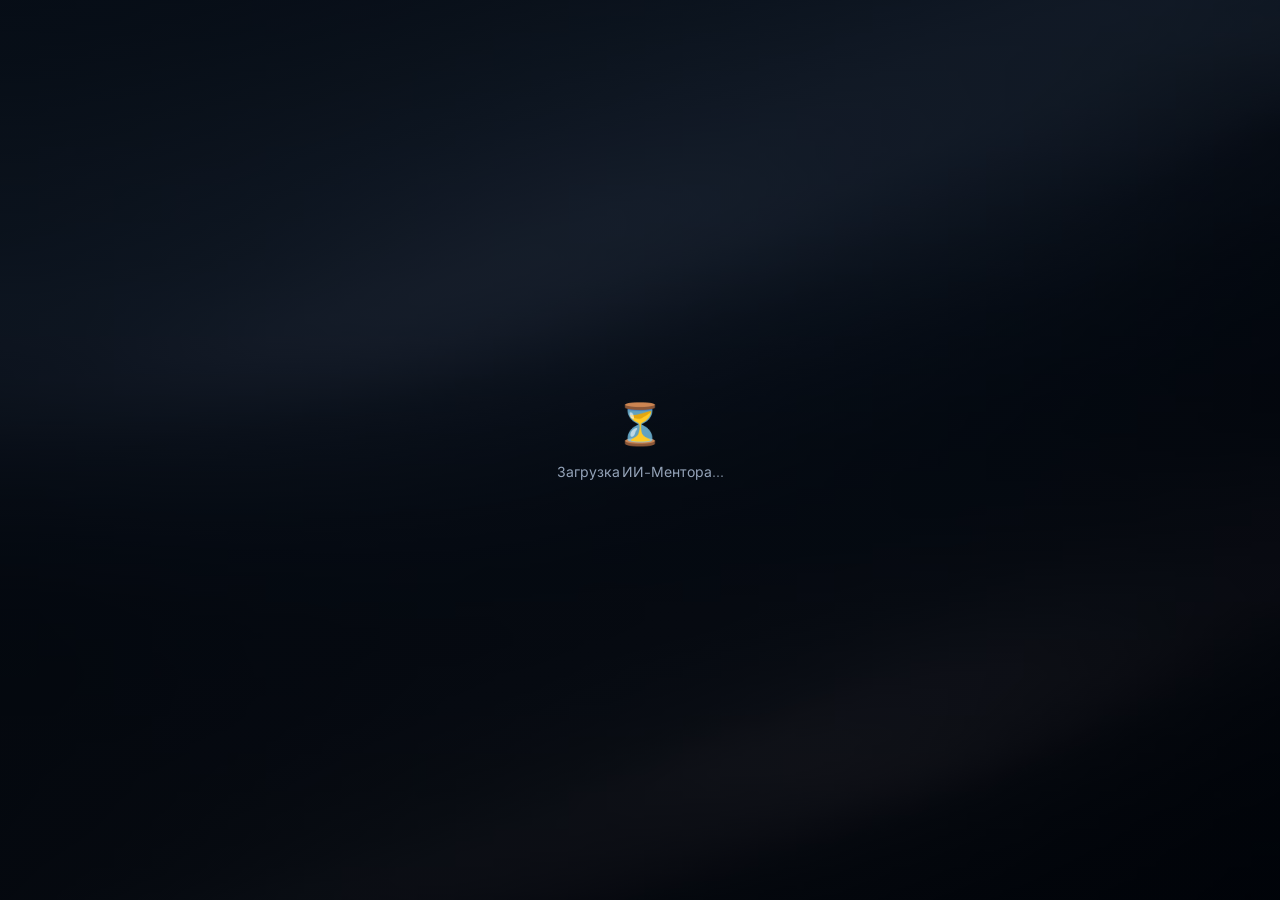
==== index.html @ 2eec5c45 "New style 7.29" ====
<!DOCTYPE html>
<html lang="ru">
<head>
    <meta charset="UTF-8">
    <meta name="viewport" content="width=device-width, initial-scale=1.0">
    <title>ИИ-Ментор</title>
    <script src="https://telegram.org/js/telegram-web-app.js"></script>

    <!-- Подключаем современные шрифты Inter и Plus Jakarta Sans из Google Fonts -->
<link rel="preconnect" href="https://fonts.googleapis.com">
<link rel="preconnect" href="https://fonts.gstatic.com" crossorigin>
<link href="https://fonts.googleapis.com/css2?family=Inter:wght@400;500;600;700&family=Plus+Jakarta+Sans:wght@500;600;700&display=swap" rel="stylesheet">

    <link rel="stylesheet" href="frontend/css/style.css?v=1.5">
    <link rel="stylesheet" href="frontend/css/cards.css?v=1.1">
    <link rel="stylesheet" href="frontend/css/buttons.css?v=1.9">
    <link rel="stylesheet" href="frontend/css/progressBars.css?v=1.6">

</head>
<body>

    <!-- ЭКРАН ЗАГРУЗКИ -->
    <div id="screen-loading" class="screen active">
        <div class="loader">
            <span style="font-size: 40px;">⏳</span>
            <p>Загрузка ИИ-Ментора...</p>
        </div>
    </div>

    <!-- ЭКРАН ОНБОРДИНГА -->
    <div id="screen-onboarding" class="screen">
        <div class="card">
            <span style="font-size: 44px;">🎓</span>
            <h1 id="onboard-title">Выберите язык</h1>
            <p id="onboard-subtitle">Шаг 1 из 2: Какой язык будем изучать?</p>

            <div id="step-language" class="selector-group">
                <button class="option-btn" onclick="selectLanguage('en')"><span>🇬🇧 Английский</span></button>
                <button class="option-btn" onclick="selectLanguage('de')"><span>🇩🇪 Немецкий</span></button>
            </div>

            <div id="step-difficulty" class="selector-group" style="display: none;">
                <button class="option-btn" onclick="selectDifficulty('A1')"><span>🟢 Начальный (A1)</span></button>
                <button class="option-btn" onclick="selectDifficulty('A2')"><span>🟢 Элементарный (A2)</span></button>
                <button class="option-btn" onclick="selectDifficulty('B1')"><span>🟡 Средний (B1)</span></button>
                <button class="option-btn" onclick="selectDifficulty('B2')"><span>🟡 Выше среднего (B2)</span></button>
                <button class="option-btn" onclick="selectDifficulty('C1')"><span>🔴 Продвинутый (C1)</span></button>
            </div>
        </div>
    </div>

    <!-- ГЛАВНЫЙ ЭКРАН ПРИЛОЖЕНИЯ -->
    <div id="screen-main" class="screen">
        <div style="height: 100vh; display: flex; flex-direction: column;">



 <!-- ШАПКА -->
            <div id="top-bar" style="padding: 15px; border-bottom: 1px solid rgba(255, 255, 255, 0.04); font-weight: bold; font-size: 16px; background: linear-gradient(135deg, rgba(255, 255, 255, 0.04) 0%, rgba(255, 255, 255, 0.01) 100%), linear-gradient(135deg, rgba(25, 38, 57, 0.6) 0%, rgba(10, 15, 24, 0.75) 100%); backdrop-filter: blur(16px); -webkit-backdrop-filter: blur(16px); display: flex; align-items: center; justify-content: center; position: relative; height: 54px; box-sizing: border-box; box-shadow: inset 1px 1px 0 rgba(255, 255, 255, 0.12);">

                <!-- Кнопка "Назад" (для внутренних экранов) -->
                <!-- Кнопка "Назад" (для внутренних экранов) -->
                <div id="back-btn" onclick="exitToMainMenu()" style="display: none; position: absolute; left: 10px; top: 0; bottom: 0; align-items: center; justify-content: center; cursor: pointer; padding: 0 10px; color: var(--text-color); opacity: 0.8; transition: opacity 0.2s;" onmouseover="this.style.opacity='1'" onmouseout="this.style.opacity='0.8'">
                    <!-- Иконка подгрузится автоматически через JS -->
                </div>




                <!-- 🔥 Слот для кнопок в шапке (прижат в самый правый край) -->
                <div id="top-bar-actions" style="position: absolute; right: 10px; display: flex; align-items: center;"></div>

                <!-- Основной текст (Имя или Название экрана) -->
                <span id="top-bar-title">Главное меню</span>




            </div>
            <div id="output-area" style="flex: 1; overflow-y: auto; padding: 12px; display: flex; flex-direction: column; gap: 10px; box-sizing: border-box;">

                <!-- 1. МИНИ-ПЛАШКА СТАТИСТИКИ (На всю ширину) -->
<div id="mini-profile" style="display: none; display: flex; align-items: center; justify-content: space-between; padding: 4px 0px; gap: 10px; width: 100%; box-sizing: border-box;">
                    <!-- Аватар пользователя слева -->
                    <div id="mp-avatar" style="font-size: 16px; display: flex; align-items: center; justify-content: center; background: rgba(255, 255, 255, 0.05); border: 1px solid rgba(255, 255, 255, 0.12); border-radius: 50%; width: 40px; height: 40px; flex-shrink: 0; overflow: hidden; box-shadow: inset 0 2px 4px rgba(0,0,0,0.25);">👤</div>

                    <!-- Центральная плашка со статами (растягивается) -->
                    <div style="display: flex; align-items: center; justify-content: center; gap: 10px; background: rgba(255, 255, 255, 0.03); border: 1px solid rgba(255, 255, 255, 0.08); border-radius: 14px; padding: 6px 16px; font-size: 13px; font-weight: 600; flex: 1;">
                        <div id="mp-diff" style="background: rgba(255, 255, 255, 0.06); width: 26px; height: 26px; border-radius: 50%; display: flex; align-items: center; justify-content: center; font-size: 11px; border: 1px solid rgba(255, 255, 255, 0.1);">A1</div>
                        <span id="mp-lang" style="font-size: 15px;">🇬🇧</span>
                        <span><b id="mp-words">0</b> слов</span>
                        <span style="opacity: 0.25; margin: 0 2px;">•</span>
                        <span>🔥 <span id="mp-streak">7</span></span>
                    </div>

                    <!-- Кнопка настроек справа -->
                    <div class="convex-icon icon-btn" onclick="showSettingsMode()" title="Настройки" style="width: 40px; height: 40px; border-radius: 14px; cursor: pointer; display: flex; align-items: center; justify-content: center; flex-shrink: 0;">
                        <svg width="18" height="18" viewBox="0 0 24 24" fill="none" stroke="currentColor" stroke-width="2" stroke-linecap="round" stroke-linejoin="round"><path d="M12.22 2h-.44a2 2 0 0 0-2 2v.18a2 2 0 0 1-1.13 1.57l-.31.13a2 2 0 0 1-2.43-.9l-.22-.38a2 2 0 0 0-2.73-.73l-.38.22a2 2 0 0 0-.73 2.73l.13.31a2 2 0 0 1-1.57 1.13H4a2 2 0 0 0-2 2v.44a2 2 0 0 0 2 2h.18a2 2 0 0 1 1.57 1.13l.13.31a2 2 0 0 1-.9 2.43l-.38.22a2 2 0 0 0-.73 2.73l.22.38a2 2 0 0 0 2.73.73l.31-.13a2 2 0 0 1 1.13-1.57V20a2 2 0 0 0 2 2h.44a2 2 0 0 0 2-2v-.18a2 2 0 0 1 1.13-1.57l.31-.13a2 2 0 0 1 2.43.9l.22.38a2 2 0 0 0 2.73.73l.38-.22a2 2 0 0 0 .73-2.73l-.13-.31a2 2 0 0 1 1.57-1.13H20a2 2 0 0 0 2-2v-.44a2 2 0 0 0-2-2h-.18a2 2 0 0 1-1.57-1.13l-.13-.31a2 2 0 0 1 .9-2.43l.38-.22a2 2 0 0 0 .73-2.73l-.22-.38a2 2 0 0 0-2.73-.73l-.31.13a2 2 0 0 1-1.13 1.57V4a2 2 0 0 0-2-2z"></path><circle cx="12" cy="12" r="3"></circle></svg>
                    </div>
                </div>

                <!-- 2. ПРОГРЕСС-БАРЫ (На всю ширину) -->
<div id="progress-banner-block" style="width: 100%; box-sizing: border-box;"></div>
                <!-- 🔥 ГЛАВНОЕ МЕНЮ ИЗ 6 КАРТОЧЕК С ЛЕГКИМИ ИКОНКАМИ -->
 <!-- 🔥 ГЛАВНОЕ МЕНЮ ИЗ 6 КАРТОЧЕК -->
<!-- 🔥 ГЛАВНОЕ МЕНЮ ИЗ 6 КАРТОЧЕК -->
<div id="main-menu-cards" style="display: grid; grid-template-columns: repeat(3, 1fr); gap: 10px; width: 100%; box-sizing: border-box; margin-top: 2px;">

    <!-- ================= ВЕРХНИЙ РЯД (Желтоватые / теплые оттенки) ================= -->

    <!-- 1. Тренировка -->
    <div class="menu-card" onclick="showTrainingMenu()">
        <div class="convex-icon" style="color: #f3e5ab; border-color: rgba(243, 229, 171, 0.25);">
            <svg width="24" height="24" viewBox="0 0 24 24" fill="none" stroke="currentColor" stroke-width="2"><circle cx="12" cy="12" r="10"></circle><polyline points="12 6 12 12 16 14"></polyline></svg>
        </div>
        <div class="menu-title">Тренировка</div>
    </div>

    <!-- 2. Интенсив -->
    <div class="menu-card" onclick="showIntensitySetupMode()">
        <div class="convex-icon" style="color: #f7dec9; border-color: rgba(247, 222, 201, 0.25);">
            <svg width="24" height="24" viewBox="0 0 24 24" fill="none" stroke="currentColor" stroke-width="2"><polyline points="23 6 13.5 15.5 8.5 10.5 1 18"></polyline><polyline points="17 6 23 6 23 12"></polyline></svg>
        </div>
        <div class="menu-title">Интенсив</div>
    </div>

    <!-- 3. Словарь -->
    <div class="menu-card" onclick="showFullDictionary()">
        <div class="convex-icon" style="color: #edd5b8; border-color: rgba(237, 213, 184, 0.25);">
            <svg width="24" height="24" viewBox="0 0 24 24" fill="none" stroke="currentColor" stroke-width="2"><path d="M4 19.5v-15A2.5 2.5 0 0 1 6.5 2H20v20H6.5a2.5 2.5 0 0 1-2.5-2.5Z"></path><path d="M6 6h10M6 10h10"></path></svg>
        </div>
        <div class="menu-title">Словарь</div>
    </div>

    <!-- ================= НИЖНИЙ РЯД (Фиолетово-синие оттенки) ================= -->

    <!-- 4. Фразы -->
    <div class="menu-card" onclick="showNewTaskMode()">
        <div class="convex-icon" style="color: #d8b4fe; border-color: rgba(216, 180, 254, 0.25);">
            <svg width="24" height="24" viewBox="0 0 24 24" fill="none" stroke="currentColor" stroke-width="2"><path d="M21 15a2 2 0 0 1-2 2H7l-4 4V5a2 2 0 0 1 2-2h14a2 2 0 0 1 2 2z"></path></svg>
        </div>
        <div class="menu-title">Фразы</div>
    </div>

    <!-- 5. Грамматика -->
    <div class="menu-card" onclick="showGrammarMenu()">
        <div class="convex-icon" style="color: #c4b5fd; border-color: rgba(196, 181, 253, 0.25);">
            <svg width="24" height="24" viewBox="0 0 24 24" fill="none" stroke="currentColor" stroke-width="2"><path d="M14 2H6a2 2 0 0 0-2 2v16a2 2 0 0 0 2 2h12a2 2 0 0 0 2-2V8z"></path><polyline points="14 2 14 8 20 8"></polyline><line x1="16" y1="13" x2="8" y2="13"></line><line x1="16" y1="17" x2="8" y2="17"></line></svg>
        </div>
        <div class="menu-title">Грамматика</div>
    </div>

    <!-- 6. Текст (Чтение) -->
    <div class="menu-card" onclick="handleTextCardClick()">
        <div class="convex-icon" style="color: #93c5fd; border-color: rgba(147, 197, 253, 0.25);">
            <svg width="24" height="24" viewBox="0 0 24 24" fill="none" stroke="currentColor" stroke-width="2"><path d="M14 2H6a2 2 0 0 0-2 2v16a2 2 0 0 0 2 2h12a2 2 0 0 0 2-2V8z"></path><polyline points="14 2 14 8 20 8"></polyline><line x1="12" y1="18" x2="12" y2="12"></line><line x1="9" y1="15" x2="15" y2="15"></line></svg>
        </div>
        <div class="menu-title">Текст</div>
    </div>

</div>

                <!-- СКРЫТЫЙ ИНПУТ ДЛЯ ФОТО -->
                <input type="file" id="image-upload-input" accept="image/*" capture="environment" style="display: none;" onchange="handleImageSelection(event)">

<!-- ПЕРЕВОДЧИК (С очищенными стилями и центровкой) -->
<div id="quick-translator-block" class="glass-box feature-card">
    <div class="feature-header">
        <div class="muted-icon">
            <svg width="15" height="15" viewBox="0 0 24 24" fill="none" stroke="currentColor" stroke-width="2"><circle cx="12" cy="12" r="10"></circle><line x1="2" y1="12" x2="22" y2="12"></line><path d="M12 2a15.3 15.3 0 0 1 4 10 15.3 15.3 0 0 1-4 10 15.3 15.3 0 0 1 4-10z"></path></svg>
        </div>
        <span>Быстрый переводчик</span>
    </div>
    <div class="feature-input-row">
        <input type="text" id="quick-translator-input" class="glass-input" oninput="toggleTranslatorIcon(this)" placeholder="Введи слово или текст">

        <button onclick="startQuickTranslation()" class="convex-icon feature-btn">
            <svg id="icon-camera" width="18" height="18" viewBox="0 0 24 24" fill="none" stroke="currentColor" stroke-width="2" stroke-linecap="round" stroke-linejoin="round" style="display: block;"><path d="M23 19a2 2 0 0 1-2 2H3a2 2 0 0 1-2-2V8a2 2 0 0 1 2-2h4l2-3h6l2 3h4a2 2 0 0 1 2 2z"></path><circle cx="12" cy="13" r="4"></circle></svg>
            <svg id="icon-arrow" width="18" height="18" viewBox="0 0 24 24" fill="none" stroke="currentColor" stroke-width="2.5" stroke-linecap="round" stroke-linejoin="round" style="display: none;"><line x1="5" y1="12" x2="19" y2="12"></line><polyline points="12 5 19 12 12 19"></polyline></svg>
        </button>
    </div>
</div>

<!-- ЖИВОЙ ЧАТ С ИИ (С очищенными стилями и центровкой) -->
<div id="live-chat-block" class="glass-box feature-card">
    <div class="feature-header">
        <div class="muted-icon">
            <svg width="15" height="15" viewBox="0 0 24 24" fill="none" stroke="currentColor" stroke-width="2"><path d="M21 15a2 2 0 0 1-2 2H7l-4 4V5a2 2 0 0 1 2-2h14a2 2 0 0 1 2 2z"></path></svg>
        </div>
        <span>Живой чат с ИИ</span>
    </div>
    <div class="feature-input-row">
        <input type="text" id="live-chat-input" class="glass-input" placeholder="Спроси что-нибудь">

        <button onclick="startLiveChatFromMenu()" class="convex-icon feature-btn">
            <svg width="18" height="18" viewBox="0 0 24 24" fill="none" stroke="currentColor" stroke-width="2" stroke-linecap="round" stroke-linejoin="round"><line x1="5" y1="12" x2="19" y2="12"></line><polyline points="12 5 19 12 12 19"></polyline></svg>
        </button>
    </div>
</div>
                <!-- КОНТЕЙНЕР СООБЩЕНИЙ ЧАТА (ВОССТАНОВЛЕН) -->
                <div id="chat-messages" style="display: flex; flex-direction: column; gap: 10px;"></div>

                <!-- ==========================================
                     ИНТЕРФЕЙС ЧИТАЛКИ (Встроенный в главный экран)
                     ========================================== -->
                <input type="file" id="book-upload-input" accept=".fb2,.epub,.mobi,.txt" style="display: none;" onchange="handleBookUpload(event)">

                <div id="reader-container" style="display: none; flex-direction: column; flex: 1; position: relative; height: 100%; min-height: 65vh;">
                    <!-- Текст книги -->
                    <div id="reader-content" style="flex: 1; overflow-y: auto; padding: 15px; font-size: 16px; line-height: 1.6; color: #ffffff !important; background: rgba(0,0,0,0.3); border-radius: 16px; border: 1px solid rgba(255,255,255,0.1); margin-bottom: 12px; white-space: pre-wrap; word-wrap: break-word; user-select: text; -webkit-user-select: text;">
                    </div>

                <!-- Навигация и Темы (БЕЗ СТРЕЛОК) -->
                    <div style="display: flex; flex-direction: column; gap: 12px; padding: 12px 20px; flex-shrink: 0; background: rgba(0,0,0,0.4); border-top: 1px solid rgba(255,255,255,0.05);">

                        <!-- Ползунок темы -->
                        <div style="display: flex; justify-content: space-between; align-items: center;">
                            <span style="font-size: 16px; opacity: 0.7;">🌙</span>
                            <input type="range" id="reader-theme-slider" min="0" max="2" step="1" value="0" style="flex: 1; margin: 0 15px; accent-color: var(--button-color);" oninput="changeReaderTheme()">
                            <span style="font-size: 16px; opacity: 0.9;">☀️</span>
                        </div>

                        <!-- Индикатор страниц -->
                        <div style="display: flex; justify-content: center; align-items: center;">
                            <span id="page-indicator" style="font-size: 13px; font-weight: bold; color: rgba(255,255,255,0.5); text-transform: uppercase; letter-spacing: 1px;">Стр. 0 / 0</span>
                        </div>
                    </div>

                <!-- ПЛАВАЮЩАЯ КНОПКА ПЕРЕВОДА -->
                <button id="reader-translate-btn" class="btn-glass btn-glass-purple" style="display: none; position: fixed; z-index: 9999; padding: 8px 16px; font-size: 14px; height: auto; width: auto; border-radius: 14px; box-shadow: 0 10px 25px rgba(0,0,0,0.6); backdrop-filter: blur(15px); border: 1px solid rgba(168, 129, 243, 0.4);">
                    ✨ Перевести
                </button>

            </div> <!-- ЗАКРЫВАЕТ #output-area -->





            </div>



<!-- БЛОКИ ИНПУТА ДЛЯ ДРУГИХ РЕЖИМОВ -->
            <div id="input-container" style="padding: 15px; border-top: 1px solid rgba(255, 255, 255, 0.04); display: none; flex-direction: column; gap: 12px; background: linear-gradient(135deg, rgba(20, 30, 45, 0.85) 0%, rgba(8, 12, 18, 0.95) 100%); backdrop-filter: blur(16px); -webkit-backdrop-filter: blur(16px);">
                <div id="text-input-row" style="display: flex; width: 100%;">
                    <div style="position: relative; display: flex; align-items: center; width: 100%;">
                        <!-- Кнопка микрофона слева -->
                        <button id="mic-btn" onclick="startVoiceInput()" style="position: absolute; left: 12px; background: none; border: none; font-size: 18px; cursor: pointer; padding: 0; outline: none; z-index: 2;" title="Голосовой ввод">🎙️</button>

                        <!-- Поле ввода с отступами под микрофон и кнопку отправки -->
                        <input type="text" id="user-input" placeholder="Напиши слово..." style="width: 100%; height: 46px; padding: 0 54px 0 42px; border-radius: 14px; border: 1px solid rgba(255, 255, 255, 0.06); background: rgba(0, 0, 0, 0.35); color: var(--text-color); font-size: 15px; outline: none; box-sizing: border-box;">

                        <!-- Кнопка отправки внутри инпута (в стиле переводчика) -->
                        <button id="btn-send" style="position: absolute; right: 6px; width: 34px; height: 34px; background: rgba(255, 255, 255, 0.06); border: 1px solid rgba(255, 255, 255, 0.08); border-radius: 10px; color: #fff; display: flex; justify-content: center; align-items: center; cursor: pointer; transition: 0.2s; box-sizing: border-box; margin: 0; padding: 0;">
                            <svg width="16" height="16" viewBox="0 0 24 24" fill="none" stroke="currentColor" stroke-width="2.5" stroke-linecap="round" stroke-linejoin="round"><path d="M5 12h14"></path><path d="m12 5 7 7-7 7"></path></svg>
                        </button>
                    </div>
                </div>
            </div>

            <!-- ПЛАВАЮЩИЕ КНОПКИ (FAB) -->
            <button id="fab-add-word" class="fab-button" style="display: none;" onclick="enterAddWordMode()">
                <span style="font-size: 18px;">➕</span> Добавить
            </button>
            <button id="fab-next-task" class="fab-button" style="display: none; bottom: 100px;" onclick="showNewTaskMode(true)">
                <span style="font-size: 18px;">🔄</span> Ещё 1 фразу
            </button>

        </div>
    </div>


    <!-- 🔥 МОДАЛЬНОЕ ОКНО "ДЕТАЛИ СЛОВА" В СТИЛЕ МАТОВОГО СТЕКЛА -->
    <div id="word-details-modal" style="display: none; position: fixed; top: 0; left: 0; width: 100%; height: 100%; background: rgba(0, 0, 0, 0.7); backdrop-filter: blur(8px); -webkit-backdrop-filter: blur(8px); z-index: 2000; justify-content: center; align-items: flex-end; opacity: 0; transition: opacity 0.3s;">
        <div id="wd-modal-content" style="background: linear-gradient(135deg, rgba(20, 30, 45, 0.95) 0%, rgba(8, 12, 18, 0.98) 100%); backdrop-filter: blur(20px); -webkit-backdrop-filter: blur(20px); width: 100%; max-height: 85vh; border-radius: 24px 24px 0 0; border: 1px solid rgba(255, 255, 255, 0.06); border-bottom: none; padding: 25px 20px; box-sizing: border-box; overflow-y: auto; position: relative; transform: translateY(100%); transition: transform 0.3s cubic-bezier(0.1, 0.9, 0.2, 1); box-shadow: 0 -10px 40px rgba(0,0,0,0.6);">

            <!-- Кнопка закрытия -->
<!-- Кнопка закрытия (Стеклянная, круглая) -->
            <button onclick="closeWordDetails()" class="btn-glass btn-glass-neutral" style="position: absolute; top: 18px; right: 18px; width: 36px; height: 36px; padding: 0; border-radius: 50%; justify-content: center; z-index: 10;">
                <span style="font-size: 15px; opacity: 0.8;">✕</span>
            </button>

<!-- Заголовок с отступом под новую кнопку -->
            <h2 id="wd-title" style="margin: 0 0 5px 0; font-size: 26px; color: var(--text-color); padding-right: 100px; word-break: break-word;">Word</h2>            <div id="wd-transcription" style="color: rgba(255, 255, 255, 0.45); margin-bottom: 20px; font-size: 15px; font-family: monospace;">[transcription]</div>

            <!-- Индикатор загрузки -->
            <div id="wd-loading" style="display: flex; flex-direction: column; align-items: center; justify-content: center; padding: 40px 0; color: rgba(255, 255, 255, 0.45);">
                <span style="font-size: 30px; margin-bottom: 10px;">⏳</span>
                <p>Анализирую слово...</p>
            </div>

            <!-- Контент после ответа ИИ -->
            <div id="wd-data" style="display: none; flex-direction: column; gap: 15px;">
                <div style="display: flex; gap: 10px;">
                    <div style="flex: 1; background: rgba(0, 0, 0, 0.25); padding: 12px; border-radius: 14px; border: 1px solid rgba(255, 255, 255, 0.06);">
                        <div style="font-size: 11px; color: rgba(255, 255, 255, 0.45); text-transform: uppercase; font-weight: bold; letter-spacing: 0.8px;">Часть речи</div>
                        <div id="wd-part" style="font-size: 15px; color: var(--text-color); margin-top: 4px;">-</div>
                    </div>
                    <div style="flex: 1; background: rgba(0, 0, 0, 0.25); padding: 12px; border-radius: 14px; border: 1px solid rgba(255, 255, 255, 0.06);">
                        <div style="font-size: 11px; color: rgba(255, 255, 255, 0.45); text-transform: uppercase; font-weight: bold; letter-spacing: 0.8px;">Формы</div>
                        <div id="wd-forms" style="font-size: 15px; color: var(--text-color); margin-top: 4px;">-</div>
                    </div>
                </div>

                <div style="font-size: 13px; font-weight: bold; color: rgba(255, 255, 255, 0.5); margin-top: 5px; text-transform: uppercase; letter-spacing: 0.8px;">📚 Значения и примеры:</div>
                <div id="wd-meanings" style="display: flex; flex-direction: column; gap: 10px;">
                    <!-- Сюда вставятся значения -->
                </div>

            </div>
        </div>
    </div>
   <!-- 🔥 МОДАЛЬНОЕ ОКНО ПРАВИЛА (С выездом снизу, как детали слова) -->
<!-- 🔥 МОДАЛЬНОЕ ОКНО ПРАВИЛА (С выездом снизу, как детали слова) -->
    <div id="rule-explanation-modal" style="display: none; position: fixed; top: 0; left: 0; width: 100%; height: 100%; background: rgba(0, 0, 0, 0.7); backdrop-filter: blur(8px); -webkit-backdrop-filter: blur(8px); z-index: 2001; justify-content: center; align-items: flex-end; opacity: 0; transition: opacity 0.3s;">
        <!-- 🔥 Добавлено height: 70vh; (высота ~2/3 экрана) -->
        <div id="rule-modal-window" style="background: linear-gradient(135deg, rgba(20, 30, 45, 0.95) 0%, rgba(8, 12, 18, 0.98) 100%); backdrop-filter: blur(20px); -webkit-backdrop-filter: blur(20px); width: 100%; height: 80vh; max-height: 85vh; border-radius: 24px 24px 0 0; border: 1px solid rgba(255, 255, 255, 0.06); border-bottom: none; padding: 25px 20px; box-sizing: border-box; overflow-y: auto; position: relative; transform: translateY(100%); transition: transform 0.3s cubic-bezier(0.1, 0.9, 0.2, 1); box-shadow: 0 -10px 40px rgba(0,0,0,0.6); display: flex; flex-direction: column;">

            <button onclick="closeRuleExplanation()" style="position: absolute; top: 20px; right: 20px; background: rgba(255, 255, 255, 0.06); border: 1px solid rgba(255, 255, 255, 0.08); border-radius: 50%; width: 36px; height: 36px; display: flex; justify-content: center; align-items: center; cursor: pointer; color: var(--text-color); font-size: 16px; transition: 0.2s;">✕</button>

            <h2 id="rule-modal-title" style="margin: 0 0 15px 0; font-size: 24px; color: var(--text-color); padding-right: 40px; line-height: 1.2;">Правило</h2>

            <div id="rule-modal-content" style="font-size: 15px; color: var(--text-color); line-height: 1.5; background: rgba(112, 132, 153, 0.1); padding: 15px; border-radius: 12px; border: 1px solid rgba(112, 132, 153, 0.2); margin-bottom: 20px;"></div>

            <!-- Кнопка старта тренировки с иконкой (Интенсив - зеленая) -->
            <button id="rule-modal-train-btn" class="btn-glass btn-glass-green">
                <span id="rule-train-icon" style="display: flex; align-items: center; justify-content: center; width: 22px; height: 22px;"></span>
                <span>Тренировать правило</span>
            </button>
        </div>
    </div>    <!-- 🔥 МАЛЕНЬКАЯ ПОДСКАЗКА ПРАВИЛА ДЛЯ РЕЖИМА ЗАДАНИЙ -->
    <div id="task-rule-tooltip" style="display: none; position: fixed; top: 0; left: 0; width: 100%; height: 100%; background: rgba(0, 0, 0, 0.4); backdrop-filter: blur(4px); -webkit-backdrop-filter: blur(4px); z-index: 3000; justify-content: center; align-items: center; opacity: 0; transition: opacity 0.2s; padding: 20px; box-sizing: border-box;">
        <div style="background: linear-gradient(135deg, rgba(20, 30, 45, 0.98) 0%, rgba(8, 12, 18, 1) 100%); width: 100%; max-width: 340px; border-radius: 16px; border: 1px solid rgba(255, 255, 255, 0.1); padding: 20px; box-sizing: border-box; position: relative; box-shadow: 0 15px 35px rgba(0,0,0,0.6);">

            <button onclick="closeTaskRuleTooltip()" style="position: absolute; top: 12px; right: 12px; background: rgba(255, 255, 255, 0.1); border: none; border-radius: 50%; width: 26px; height: 26px; display: flex; justify-content: center; align-items: center; cursor: pointer; color: var(--text-color); font-size: 12px;">✕</button>

            <div id="task-rule-tooltip-title" style="margin: 0 0 10px 0; font-size: 16px; font-weight: bold; color: var(--button-color); padding-right: 25px;"></div>

            <div id="task-rule-tooltip-content" style="font-size: 14px; color: rgba(255, 255, 255, 0.9); line-height: 1.4; max-height: 50vh; overflow-y: auto;"></div>
        </div>
    </div>

<!-- 🔥 ПОДСКАЗКА РЕДАКТИРОВАНИЯ ПЕРЕВОДА (ДЛЯ СЛОВАРЯ) -->
    <div id="dict-edit-tooltip" style="display: none; position: fixed; top: 0; left: 0; width: 100%; height: 100%; background: rgba(0, 0, 0, 0.4); backdrop-filter: blur(4px); -webkit-backdrop-filter: blur(4px); z-index: 3000; justify-content: center; align-items: center; opacity: 0; transition: opacity 0.2s; padding: 20px; box-sizing: border-box;">
        <div style="background: linear-gradient(135deg, rgba(20, 30, 45, 0.98) 0%, rgba(8, 12, 18, 1) 100%); width: 100%; max-width: 340px; border-radius: 16px; border: 1px solid rgba(255, 255, 255, 0.1); padding: 20px; box-sizing: border-box; position: relative; box-shadow: 0 15px 35px rgba(0,0,0,0.6);">

            <div style="margin: 0 0 15px 0; font-size: 16px; font-weight: bold; color: var(--text-color);">Редактировать перевод</div>
            <div id="dict-edit-word" style="font-size: 20px; font-weight: bold; color: var(--button-color); margin-bottom: 15px; word-break: break-word;"></div>

            <!-- Поле textarea для многострочного текста -->
            <textarea id="dict-edit-input" style="width: 100%; height: 120px; padding: 12px; border-radius: 12px; border: 1px solid rgba(255,255,255,0.15); background: rgba(0,0,0,0.3); color: var(--text-color); font-size: 14px; outline: none; box-sizing: border-box; resize: none; margin-bottom: 20px; font-family: 'Inter', 'Plus Jakarta Sans', sans-serif; line-height: 1.4;"></textarea>

            <div style="display: flex; gap: 10px;">
                <button onclick="closeEditTranslationTooltip()" class="btn-glass btn-glass-neutral" style="flex: 1; height: 44px; font-size: 14px;">Отмена</button>
                <button id="dict-edit-save-btn" class="btn-glass btn-glass-green" style="flex: 1; height: 44px; font-size: 14px;">Сохранить</button>
            </div>
        </div>
    </div>

<!-- 🔥 КРАСИВОЕ ОКНО ВЫБОРА КНИГИ -->
    <div id="reader-choice-modal" style="display: none; position: fixed; top: 0; left: 0; width: 100%; height: 100%; background: rgba(0, 0, 0, 0.7); backdrop-filter: blur(8px); -webkit-backdrop-filter: blur(8px); z-index: 3500; justify-content: center; align-items: center; opacity: 0; transition: opacity 0.3s; padding: 20px; box-sizing: border-box;">

        <div style="background: linear-gradient(135deg, rgba(20, 30, 45, 0.95) 0%, rgba(8, 12, 18, 0.98) 100%); backdrop-filter: blur(20px); -webkit-backdrop-filter: blur(20px); width: 100%; max-width: 320px; border-radius: 24px; border: 1px solid rgba(255, 255, 255, 0.06); padding: 30px 20px 25px 20px; box-sizing: border-box; position: relative; box-shadow: 0 15px 40px rgba(0,0,0,0.6); text-align: center;">

            <!-- Крестик в левом верхнем углу -->
            <button onclick="closeReaderChoiceModal()" class="btn-glass btn-glass-neutral" style="position: absolute; top: 12px; left: 12px; width: 34px; height: 34px; padding: 0; border-radius: 50%; display: flex; justify-content: center; align-items: center; z-index: 10;">
                <span style="font-size: 14px; opacity: 0.8;">✕</span>
            </button>

            <!-- Иконка книги (для эстетики) -->
            <div style="font-size: 44px; margin-bottom: 15px; filter: drop-shadow(0 4px 10px rgba(0,0,0,0.3));">📖</div>

            <!-- Заголовок (Только название книги) -->
            <h2 id="rc-modal-title" style="margin: 0 0 25px 0; font-size: 20px; color: var(--text-color); word-break: break-word; line-height: 1.3;">Название книги</h2>

            <!-- Кнопки: Слева "Новая", Справа "Продолжить" -->
            <div style="display: flex; gap: 10px; width: 100%;">
                <button onclick="startNewBookFromModal()" class="btn-glass btn-glass-neutral" style="flex: 1; height: 48px; font-size: 14px; padding: 0;">📂 Новая</button>
                <button onclick="continueBookFromModal()" class="btn-glass btn-glass-green" style="flex: 1; height: 48px; font-size: 14px; padding: 0;">Продолжить</button>
            </div>

        </div>
    </div>



    </div>



    <script src="frontend/js/api.js?v=1.0.9"></script>
    <script src="frontend/js/icons.js"></script>
    <script src="frontend/js/onboarding.js?v=1.0.7"></script>
    <script src="frontend/js/tasks.js?v=1.5"></script>
    <script src="frontend/js/add_word.js?v=1.0.9"></script>
    <script src="frontend/js/training.js?v=9"></script>
    <script src="frontend/js/image_words.js?v=1.0.8"></script>
    <script src="frontend/js/grammar.js?v=3"></script>
    <script src="frontend/js/dictionary.js?v=8"></script>
    <script src="frontend/js/chat.js?v=1.0.4"></script>
    <script src="frontend/js/idioms_db.js?v=1.2"></script>
    <script src="frontend/js/progress_bars.js?v=5"></script>

    <script src="frontend/js/app.js?v=1.5"></script>
    <script src="frontend/js/settings.js?v=1.6"></script>
    <script src="frontend/js/intensity.js?v=1.4"></script>
    <script src="frontend/js/translator.js?v=1"></script>
    <script src="frontend/js/reader.js?v6"></script>

</body>
</html>
---- frontend/css/style.css ----
:root {
    /* Жестко фиксируем темную тему, игнорируя настройки Telegram */
    --bg-color: #0f1621;
    --text-color: #f8fafc;
    --secondary-bg-color: #1e293b;
    --button-color: #38bdf8;
    --button-text: #ffffff;
    --hint-color: #94a3b8;
}

* {
    -webkit-tap-highlight-color: transparent;
}

/* ==========================================
   ОБЩИЕ СТИЛИ ДОКУМЕНТА И ТИПОГРАФИКА
   ========================================== */
/* ==========================================
   ОБЩИЕ СТИЛИ ДОКУМЕНТА И ТИПОГРАФИКА
   ========================================== */
body {
    /* Применяем современный и стильный шрифт ко всему приложению */
    font-family: 'Plus Jakarta Sans', 'Inter', -apple-system, BlinkMacSystemFont, 'Segoe UI', Roboto, sans-serif;
    color: var(--text-color);
    margin: 0;
    padding: 0;
    display: flex;
    flex-direction: column;
    align-items: center;
    justify-content: center;
    min-height: 100vh;
    overflow-x: hidden;
    position: relative;
    background-color: #02060b;
    -webkit-font-smoothing: antialiased;
    -moz-osx-font-smoothing: grayscale;
}

/* Принудительно заставляем все кнопки и поля ввода использовать наш красивый шрифт */
button, input, textarea, select {
    font-family: inherit;
}


/* ==========================================
   РАЗМЫТЫЙ ФОН (ШИРОКИЙ МЯГКИЙ СВЕТ СЛЕВА СВЕРХУ)
   ========================================== */
body::before {
    content: '';
    position: fixed;
    top: 0;
    left: 0;
    width: 100vw;
    height: 100vh;

    background:
       linear-gradient(135deg, rgba(3, 8, 15, 0.75) 0%, rgba(1, 4, 8, 0.50) 100%),
        url('../img/new2.avif') center center / cover no-repeat;

    z-index: -1;
    pointer-events: none;
}
/* ==========================================
   АНИМАЦИИ И ПЕРЕХОДЫ ЭКРАНОВ (Pop-in эффект)
   ========================================== */
/* ==========================================
   ПЛАВНЫЙ СКЕЙЛИНГ ИЗ ЦЕНТРА (POP-IN)
   ========================================== */
@keyframes popIn {
    0% {
        opacity: 0;
        transform: scale(0.8); /* Начинаем с 80% размера, чтобы скейл был заметнее */
    }
    100% {
        opacity: 1;
        transform: scale(1);
    }
}

.screen {
    display: none;
    width: 100%;
    max-width: 100%;
}

.screen.active {
    display: block;
    /* Увеличили длительность до 0.45s и зафиксировали центр масштабирования */
    animation: popIn 0.45s cubic-bezier(0.175, 0.885, 0.32, 1.1) forwards;
    transform-origin: center center;
}

/* ==========================================
   ТИПОГРАФИКА
   ========================================== */
h1 { font-size: 24px; margin-top: 0; margin-bottom: 8px; }
p { color: var(--hint-color); font-size: 14px; margin-bottom: 24px; }

/* ==========================================
   БАЗОВЫЕ КНОПКИ И ЭЛЕМЕНТЫ ВВОДА
   ========================================== */
.selector-group { display: flex; flex-direction: column; gap: 12px; margin-bottom: 24px; }

.option-btn {
    background-color: var(--bg-color);
    color: var(--text-color);
    border: 2px solid var(--hint-color);
    border-radius: 14px;
    padding: 16px;
    font-size: 16px;
    font-weight: bold;
    cursor: pointer;
    transition: all 0.2s ease;
    display: flex;
    align-items: center;
    justify-content: space-between;
}

.option-btn:active { transform: scale(0.98); }
.option-btn.selected { border-color: var(--button-color); background-color: rgba(47, 110, 165, 0.1); }

.btn-primary {
    background-color: var(--button-color);
    color: var(--button-text);
    border: none;
    border-radius: 12px;
    padding: 16px;
    font-size: 16px;
    font-weight: bold;
    cursor: pointer;
    width: 100%;
    box-shadow: 0 4px 12px rgba(0,0,0,0.1);
    transition: transform 0.1s ease;
}

.btn-primary:active { transform: scale(0.95); }
.btn-primary:disabled { opacity: 0.5; cursor: not-allowed; }

/* ==========================================
   УТИЛИТЫ И ПРОЧЕЕ
   ========================================== */
.info-row { display: flex; justify-content: space-between; margin: 14px 0; font-size: 16px; }
.info-label { color: var(--hint-color); }
.info-value { font-weight: bold; }
.loader { font-size: 16px; color: var(--hint-color); text-align: center; }

#mini-profile::-webkit-scrollbar { display: none; }

/* ==========================================
   ПЛАВАЮЩИЕ КНОПКИ (FAB) И МИКРОФОН
   ========================================== */
.fab-button {
    position: fixed;
    bottom: 30px;
    right: 20px;
    background-color: var(--button-color);
    color: #ffffff;
    border: none;
    border-radius: 30px;
    padding: 14px 20px;
    font-size: 15px;
    font-weight: bold;
    box-shadow: 0 4px 15px rgba(0, 0, 0, 0.2);
    cursor: pointer;
    display: flex;
    align-items: center;
    gap: 8px;
    z-index: 1000;
    transition: transform 0.2s ease;
}

.fab-button:active { transform: scale(0.92); }

.mic-button-recording {
    color: #ff3b30 !important;
    animation: pulse-mic 1.2s infinite;
}

@keyframes pulse-mic {
    0% { transform: scale(1); opacity: 1; }
    50% { transform: scale(1.3); opacity: 0.7; }
    100% { transform: scale(1); opacity: 1; }
}

/* Единый воздушный стеклянный стиль (из Ref UI) */
.glass-box {
    background: linear-gradient(135deg, rgba(40, 55, 80, 0.35) 0%, rgba(12, 18, 28, 0.45) 100%);
    backdrop-filter: blur(25px);
    -webkit-backdrop-filter: blur(25px);
    border: 1px solid rgba(255, 255, 255, 0.14);
    border-radius: 22px;
    box-shadow:
        0 15px 35px rgba(0, 0, 0, 0.35),
        inset 0 1px 1px rgba(255, 255, 255, 0.25),
        inset 0 -1px 2px rgba(0, 0, 0, 0.15);
    position: relative;
    overflow: hidden;
    transition: all 0.25s ease;
}

/* Интерактивные выпуклые иконки-пузырьки */
.convex-icon {
    background: linear-gradient(135deg, rgba(255, 255, 255, 0.07) 0%, rgba(255, 255, 255, 0.02) 100%);
    border: 1px solid rgba(255, 255, 255, 0.16);
    border-radius: 18px;
    display: flex;
    align-items: center;
    justify-content: center;
    color: #e6d3c3;
    box-shadow:
        0 6px 16px rgba(0, 0, 0, 0.2),
        inset 0 1px 2px rgba(255, 255, 255, 0.3),
        inset 0 -1px 2px rgba(0, 0, 0, 0.15);
    position: relative;
    flex-shrink: 0;
    backdrop-filter: blur(10px);
    -webkit-backdrop-filter: blur(10px);
}

/* Верхняя панель и пилюли статистики */
.top-bar-ref {
    display: flex;
    align-items: center;
    justify-content: space-between;
    padding: 12px 16px;
}

.badge-pill {
    background: rgba(255, 255, 255, 0.03);
    border: 1px solid rgba(255, 255, 255, 0.08);
    border-radius: 16px;
    padding: 8px 14px;
    display: flex;
    align-items: center;
    gap: 10px;
    font-size: 14px;
    font-weight: 600;
    box-shadow: inset 0 1px 1px rgba(255, 255, 255, 0.12);
}

.badge-pill .level-circle {
    background: rgba(255, 255, 255, 0.06);
    width: 28px;
    height: 28px;
    border-radius: 50%;
    display: flex;
    align-items: center;
    justify-content: center;
    font-size: 13px;
    border: 1px solid rgba(255, 255, 255, 0.1);
}

.lang-flag {
    font-size: 16px;
    margin-right: -2px;
}

.icon-btn {
    width: 44px;
    height: 44px;
    cursor: pointer;
    transition: 0.2s;
}

.icon-btn:active {
    transform: scale(0.95);
}
---- frontend/css/cards.css ----
/* ==========================================
   МАТОВОЕ СТЕКЛО С АКЦЕНТОМ СЛЕВА СВЕРХУ И ПРИГЛУШЕННЫМ НИЗОМ
   ========================================== */

/* 1. Большие карточки (экран онбординга) */
.card {
    background:
        linear-gradient(135deg, rgba(255, 255, 255, 0.035) 0%, rgba(255, 255, 255, 0.001) 100%),
        linear-gradient(135deg, rgba(22, 33, 50, 0.8) 0%, rgba(8, 12, 18, 0.9) 100%);

    backdrop-filter: blur(20px);
    -webkit-backdrop-filter: blur(20px);

    border: 1px solid rgba(255, 255, 255, 0.025);
    border-radius: 24px;

    /* Блик сверху-слева (inset 1px 1px) + приглушенная тень и затемнение справа-снизу (inset -1px -1px) */
    box-shadow:
        0 20px 40px rgba(0, 0, 0, 0.5),
        inset 1px 1px 0 rgba(255, 255, 255, 0.12),
        inset -1px -1px 0 rgba(0, 0, 0, 0.3);

    padding: 24px;
    color: #ffffff;
    width: 100%;
    box-sizing: border-box;
    display: flex;
    flex-direction: column;
    gap: 16px;
    text-align: center;
}

/* ==========================================
   КАРТОЧКИ МЕНЮ (Из референса)
   ========================================== */
.menu-card {
    background: linear-gradient(135deg, rgba(40, 55, 80, 0.4) 0%, rgba(12, 18, 28, 0.5) 100%);
    backdrop-filter: blur(20px);
    -webkit-backdrop-filter: blur(20px);
    border: 1px solid rgba(255, 255, 255, 0.12);
    border-radius: 20px;
    padding: 20px 10px;
    display: flex;
    flex-direction: column;
    align-items: center;
    justify-content: center;
    gap: 12px;
    cursor: pointer;
    box-shadow:
        0 10px 25px rgba(0, 0, 0, 0.25),
        inset 0 1px 1px rgba(255, 255, 255, 0.2),
        inset 0 -1px 2px rgba(0, 0, 0, 0.15);
    position: relative;
    overflow: hidden;
    transition: all 0.2s ease;
    text-align: center;
}

.menu-card::before {
    content: '';
    position: absolute;
    top: 0;
    left: -80%;
    width: 250%;
    height: 100%;
    background: linear-gradient(125deg, transparent 0%, rgba(255, 255, 255, 0.05) 50%, transparent 100%);
    pointer-events: none;
}

.menu-card:active {
    transform: scale(0.96);
    box-shadow: 0 4px 12px rgba(0, 0, 0, 0.25), inset 0 1px 2px rgba(0,0,0,0.3);
}

/* Иконка внутри карточки */
.menu-card .convex-icon {
    width: 54px;
    height: 54px;
    /* Убедимся, что стили convex-icon применяются правильно, если они не заданы глобально */
    background: linear-gradient(135deg, rgba(255, 255, 255, 0.07) 0%, rgba(255, 255, 255, 0.02) 100%);
    border: 1px solid rgba(255, 255, 255, 0.16);
    border-radius: 18px;
    display: flex;
    align-items: center;
    justify-content: center;
    color: #e6d3c3; /* Цвет иконок из референса */
    box-shadow:
        0 6px 16px rgba(0, 0, 0, 0.2),
        inset 0 1px 2px rgba(255, 255, 255, 0.3),
        inset 0 -1px 2px rgba(0, 0, 0, 0.15);
}

/* Текст внутри карточки */
.menu-title {
    font-size: 13px;
    font-weight: 500;
    color: var(--text-color); /* Используем переменную из твоей темы */
}

/* ==========================================
   КОНТЕЙНЕРЫ ИЗОБРАЖЕНИЙ И СКЕЛЕТОН
   ========================================== */
.image-card-container {
    background:
        linear-gradient(135deg, rgba(255, 255, 255, 0.03) 0%, rgba(255, 255, 255, 0.001) 100%),
        linear-gradient(135deg, rgba(22, 33, 50, 0.75) 0%, rgba(8, 12, 18, 0.85) 100%);
    backdrop-filter: blur(20px);
    -webkit-backdrop-filter: blur(20px);
    border: 1px solid rgba(255, 255, 255, 0.025);
    border-radius: 20px;
    box-shadow:
        0 15px 35px rgba(0, 0, 0, 0.4),
        inset 1px 1px 0 rgba(255, 255, 255, 0.1),
        inset -1px -1px 0 rgba(0, 0, 0, 0.25);
    padding: 20px;
    margin-top: 20px;
    text-align: center;
    position: relative;
    overflow: hidden;
    display: flex;
    flex-direction: column;
    align-items: center;
    justify-content: center;
    min-height: 250px;
}

/* ==========================================
   ЧЕКБОКСЫ ВНУТРИ КАРТОЧЕК
   ========================================== */
.word-checkbox-label {
    display: flex;
    align-items: center;
    width: 100%;
    background: rgba(255, 255, 255, 0.02);
    backdrop-filter: blur(10px);
    -webkit-backdrop-filter: blur(10px);
    padding: 12px 15px;
    border-radius: 12px;
    margin-bottom: 8px;
    cursor: pointer;
    border: 1px solid rgba(255, 255, 255, 0.02);
    box-shadow: inset 1px 1px 0 rgba(255, 255, 255, 0.06), inset -1px -1px 0 rgba(0, 0, 0, 0.15);
    transition: background 0.2s, transform 0.1s;
    box-sizing: border-box;
}

.word-checkbox-label:active {
    background: rgba(255, 255, 255, 0.04);
    transform: scale(0.98);
}

/* ==========================================
   СЛОВАРЬ: КАРТОЧКИ СЛОВ И БЕЙДЖИ ПРОЦЕНТОВ
   ========================================== */
/* ==========================================
   СЛОВАРЬ: КАРТОЧКИ СЛОВ И БЕЙДЖИ ПРОЦЕНТОВ (Оптимизировано для 60 FPS)
   ========================================== */
.dict-word-card {
    /* УБРАН тяжелый backdrop-filter! Заменен на плотный матовый градиент */
    background: linear-gradient(135deg, rgba(35, 48, 65, 0.9) 0%, rgba(10, 15, 22, 0.98) 100%);
    border: 1px solid rgba(255, 255, 255, 0.08);
    border-radius: 16px;
    padding: 12px 15px;
    display: flex;
    justify-content: space-between;
    align-items: center;
    cursor: pointer;
    /* Упрощенная тень для легкого рендеринга */
    box-shadow: 0 4px 10px rgba(0, 0, 0, 0.2), inset 0 1px 1px rgba(255, 255, 255, 0.05);
    transition: transform 0.1s ease;
    margin-bottom: 10px;

    /* Принудительное аппаратное ускорение для плавной прокрутки */
    transform: translateZ(0);
    will-change: transform;
}

.dict-word-card:active {
    transform: scale(0.97);
}

.dict-word-card.edit-mode {
    border: 1px dashed rgba(255, 159, 10, 0.4);
}

/* Стеклянная плашка процентов */
.dict-percent-badge {
    font-size: 11px;
    font-weight: 700;
    padding: 5px 8px;
    border-radius: 8px;
    text-align: center;
}

/* 0% - Бесцветное, полностью прозрачное стекло */
.percent-0 {
    color: rgba(255, 255, 255, 0.35);
    border: 1px solid rgba(255, 255, 255, 0.1);
    background: rgba(255, 255, 255, 0.03);
}

/* 1-39% - Легкий зеленоватый оттенок */
.percent-low {
    color: #6ee7b7;
    border: 1px solid rgba(16, 185, 129, 0.2);
    background: rgba(16, 185, 129, 0.08);
}

/* 40-79% - Уверенный зеленый */
.percent-mid {
    color: #34d399;
    border: 1px solid rgba(16, 185, 129, 0.35);
    background: rgba(16, 185, 129, 0.15);
}

/* 80-100% - Яркий заполненный зеленый */
.percent-high {
    color: #10b981;
    border: 1px solid rgba(16, 185, 129, 0.5);
    background: rgba(16, 185, 129, 0.25);
    box-shadow: inset 1px 1px 0 rgba(255, 255, 255, 0.08);
}

/* ==========================================
   ПОЛЯ ВВОДА (INPUTS) В СТИЛЕ СТЕКЛА
   ========================================== */
.glass-input {
    width: 100%;
    height: 46px;
    padding: 0 16px;
    margin: 0;
    border-radius: 14px;
    border: 1px solid rgba(255, 255, 255, 0.1);
    background: rgba(0, 0, 0, 0.15);
    color: #ffffff;
    font-size: 14px;
    outline: none;
    box-sizing: border-box;
    box-shadow: inset 0 2px 4px rgba(0,0,0,0.3);
    transition: border-color 0.2s, background 0.2s;
    font-family: inherit;
}

.glass-input::placeholder {
    color: rgba(255, 255, 255, 0.4);
}

.glass-input:focus {
    border-color: rgba(255, 255, 255, 0.25);
    background: rgba(0, 0, 0, 0.25);
}

/* ==========================================
   БЛОКИ ПЕРЕВОДЧИКА И ЧАТА С ИИ
   ========================================== */
.feature-card {
    flex-shrink: 0;
    width: 100%;
    box-sizing: border-box;
    display: flex;
    flex-direction: column;
    gap: 12px;
    padding: 20px 16px 16px 16px;

    /* 🔥 ФОН В СТИЛЕ СЛОВАРЯ */
    background: linear-gradient(135deg, rgba(35, 48, 65, 0.9) 0%, rgba(10, 15, 22, 0.98) 100%) !important;
    border: 1px solid rgba(255, 255, 255, 0.08) !important;
    border-radius: 20px !important;
    box-shadow: 0 4px 10px rgba(0, 0, 0, 0.2), inset 0 1px 1px rgba(255, 255, 255, 0.05) !important;

    /* Отключаем тяжелое размытие для идеальной плавности */
    backdrop-filter: none !important;
    -webkit-backdrop-filter: none !important;
}

.feature-header {
    display: flex;
    align-items: center;
    gap: 10px;
    font-size: 14px;
    font-weight: 500;
    color: #ffffff;
    line-height: 1;
}

.feature-header .muted-icon {
    width: 26px;
    height: 26px;
    border-radius: 8px;
    display: flex;
    align-items: center;
    justify-content: center;
}

.feature-input-row {
    display: flex;
    align-items: center;
    gap: 10px;
    width: 100%;
}

.feature-btn {
    width: 46px;
    height: 46px;
    min-width: 46px;
    margin: 0;
    border-radius: 14px;
    cursor: pointer;
    flex-shrink: 0;
    display: flex;
    align-items: center;
    justify-content: center;
}
---- frontend/css/buttons.css ----
/* ==========================================
   ФАЙЛ: frontend/css/buttons.css
   СОВРЕМЕННЫЕ СТЕКЛЯННЫЕ КНОПКИ (В стиле референса)
   ========================================== */

/* Базовый класс для всех стеклянных кнопок */
.btn-glass {
    height: 48px;
    width: 100%;
    padding: 0 18px;
    background: linear-gradient(135deg, rgba(40, 55, 80, 0.4) 0%, rgba(12, 18, 28, 0.5) 100%);
    backdrop-filter: blur(20px);
    -webkit-backdrop-filter: blur(20px);
    border: 1px solid rgba(255, 255, 255, 0.12);
    border-radius: 18px;
    font-weight: 600;
    font-size: 15px;
    color: #ffffff;
    cursor: pointer;
    display: flex;
    align-items: center;
    justify-content: center;
    gap: 10px;
    box-shadow:
        0 10px 25px rgba(0, 0, 0, 0.25),
        inset 0 1px 1px rgba(255, 255, 255, 0.2),
        inset 0 -1px 2px rgba(0, 0, 0, 0.15);
    transition: all 0.2s ease;
    box-sizing: border-box;
    outline: none;
}

.btn-glass:active {
    transform: scale(0.96);
    box-shadow: 0 4px 12px rgba(0, 0, 0, 0.25), inset 0 1px 2px rgba(0,0,0,0.3);
}

/* 🟣 Фиолетовая тема (для Словаря / сохранения) */
.btn-glass-purple {
    background: linear-gradient(135deg, rgba(147, 51, 234, 0.25) 0%, rgba(76, 29, 149, 0.35) 100%);
    border-color: rgba(216, 180, 254, 0.3);
    color: #f3e8ff;
}
.btn-glass-purple:hover {
    background: linear-gradient(135deg, rgba(147, 51, 234, 0.35) 0%, rgba(76, 29, 149, 0.45) 100%);
}

/* 🟢 Зеленая тема (для Интенсива и Грамматики / успеха) */
.btn-glass-green {
    background: linear-gradient(135deg, rgba(16, 185, 129, 0.25) 0%, rgba(6, 95, 70, 0.35) 100%);
    border-color: rgba(167, 243, 208, 0.3);
    color: #d1fae5;
}
.btn-glass-green:hover {
    background: linear-gradient(135deg, rgba(16, 185, 129, 0.35) 0%, rgba(6, 95, 70, 0.45) 100%);
}

/* 🔵 Синяя тема */
.btn-glass-blue {
    background: linear-gradient(135deg, rgba(14, 165, 233, 0.25) 0%, rgba(3, 105, 161, 0.35) 100%);
    border-color: rgba(125, 211, 252, 0.3);
    color: #e0f2fe;
}
.btn-glass-blue:hover {
    background: linear-gradient(135deg, rgba(14, 165, 233, 0.35) 0%, rgba(3, 105, 161, 0.45) 100%);
}

/* ⚪ Нейтральная тема (для кнопок Закрыть / Отмена) */
.btn-glass-neutral {
    background: linear-gradient(135deg, rgba(255, 255, 255, 0.08) 0%, rgba(255, 255, 255, 0.02) 100%);
    border: 1px solid rgba(255, 255, 255, 0.15);
    color: rgba(255, 255, 255, 0.9);
}
.btn-glass-neutral:hover {
    background: linear-gradient(135deg, rgba(255, 255, 255, 0.12) 0%, rgba(255, 255, 255, 0.04) 100%);
}

/* 📏 Компактные стеклянные кнопки (для шапки) */
.btn-glass-sm {
    padding: 6px 14px;
    border-radius: 12px;
    font-size: 13px;
    font-weight: 600;
    cursor: pointer;
    display: inline-flex;
    align-items: center;
    justify-content: center;
    gap: 6px;
    transition: all 0.2s ease;
    box-sizing: border-box;
    outline: none;
}

.btn-glass-sm:active {
    transform: scale(0.95);
}

/* 🟠 Оранжевая тема */
.btn-glass-orange {
    background: linear-gradient(135deg, rgba(245, 158, 11, 0.25) 0%, rgba(180, 83, 9, 0.35) 100%);
    border-color: rgba(252, 211, 77, 0.3);
    color: #fef3c7;
}
.btn-glass-orange:hover {
    background: linear-gradient(135deg, rgba(245, 158, 11, 0.35) 0%, rgba(180, 83, 9, 0.45) 100%);
}

/* 🆘 Мягкая кнопка подсказки */
.btn-glass-orange-soft {
    flex: 1;
    height: 48px;
    background: rgba(245, 158, 11, 0.06);
    border: 1px solid rgba(245, 158, 11, 0.2);
    border-radius: 18px;
    color: rgba(255, 240, 205, 0.9);
    font-weight: 500;
    font-size: 15px;
    cursor: pointer;
    display: flex;
    align-items: center;
    justify-content: center;
    gap: 6px;
    transition: 0.2s;
    box-sizing: border-box;
    outline: none;
}

.btn-glass-orange-soft:active {
    transform: scale(0.96);
}

/* 🔀 Второстепенная нейтральная кнопка */
.btn-glass-secondary {
    flex: 1;
    height: 48px;
    background: rgba(255, 255, 255, 0.04);
    border: 1px solid rgba(255, 255, 255, 0.1);
    border-radius: 18px;
    color: var(--text-color);
    font-weight: 600;
    font-size: 15px;
    cursor: pointer;
    display: flex;
    align-items: center;
    justify-content: center;
    gap: 6px;
    transition: 0.2s;
    box-sizing: border-box;
    outline: none;
}
.btn-glass-secondary:active {
    transform: scale(0.96);
}

/* 🔵 Контурная круглая иконка с волнами */
.info-pulse-badge {
    position: relative;
    width: 32px;
    height: 32px;
    background: rgba(14, 165, 233, 0.1);
    border: 1px solid rgba(14, 165, 233, 0.3);
    border-radius: 50%;
    display: flex;
    align-items: center;
    justify-content: center;
    color: #38bdf8;
    flex-shrink: 0;
}

.info-pulse-badge::before,
.info-pulse-badge::after {
    content: '';
    position: absolute;
    top: -1px;
    left: -1px;
    right: -1px;
    bottom: -1px;
    border-radius: 50%;
    border: 1px solid rgba(14, 165, 233, 0.4);
    animation: rippleWave 2s infinite cubic-bezier(0.1, 0.8, 0.3, 1);
    pointer-events: none;
}

.info-pulse-badge::after {
    animation-delay: 1s;
}

@keyframes rippleWave {
    0% { transform: scale(1); opacity: 0.8; }
    100% { transform: scale(1.6); opacity: 0; }
}

/* ==========================================
   СЛОВАРЬ: КНОПКА TO TRAINING
   ========================================== */
.btn-dict-train {
    width: 100%;
    height: 34px;
    background: transparent;
    border: 1px solid rgba(255, 255, 255, 0.15);
    border-radius: 10px;
    color: rgba(255, 255, 255, 0.5);
    display: flex;
    justify-content: center;
    align-items: center;
    cursor: pointer;
    font-size: 11px;
    font-weight: 700;
    text-transform: uppercase;
    transition: all 0.2s ease;
    outline: none;
    padding: 0 10px;
}

.btn-dict-train:active {
    transform: scale(0.93);
}

.btn-dict-train.selected {
    background: linear-gradient(135deg, rgba(245, 158, 11, 0.25) 0%, rgba(180, 83, 9, 0.35) 100%);
    border-color: rgba(252, 211, 77, 0.4);
    color: #fef3c7;
    box-shadow: inset 1px 1px 0 rgba(255, 255, 255, 0.1);
}

/* ==========================================
   СЛОВАРЬ: КАРТОЧКИ ЗНАЧЕНИЙ (В ДЕТАЛЯХ СЛОВА)
   ========================================== */
.dict-meaning-card {
    position: relative;
    background: linear-gradient(135deg, rgba(35, 48, 65, 0.9) 0%, rgba(10, 15, 22, 0.98) 100%);
    border: 1px solid rgba(255, 255, 255, 0.08);
    border-left: 4px solid var(--button-color);
    border-radius: 12px;
    padding: 15px;
    margin-bottom: 10px;
    text-align: left;
    box-shadow: 0 4px 10px rgba(0, 0, 0, 0.2), inset 0 1px 1px rgba(255, 255, 255, 0.05);
}

/* ==========================================
   ГАЛОЧКА УСПЕШНОГО ОТВЕТА (ТРЕНИРОВКА)
   ========================================== */
.training-success-check {
    display: inline-flex;
    justify-content: center;
    align-items: center;
    width: 28px;
    height: 28px;
    border-radius: 8px;
    background: rgba(16, 185, 129, 0.35);
    border: 1px solid rgba(16, 185, 129, 0.8);
    color: #34d399;
    font-size: 14px;
    font-weight: bold;
    margin-left: 12px;
    flex-shrink: 0; /* Чтобы галочка не сжималась */

    /* Убиваем любые синие плашки, выделения и контуры */
    outline: none;
    user-select: none;
    -webkit-user-select: none;
    -webkit-tap-highlight-color: transparent;
    text-decoration: none;
}

/* ==========================================
   СЛОВАРЬ: БЕЙДЖ ПРОЦЕНТОВ ВЫУЧЕННОСТИ
   ========================================== */
.dict-percent-badge {
    --dynamic-hue: 0;

    width: 100%;
    height: 24px;
    border-radius: 8px;
    display: flex;
    justify-content: center;
    align-items: center;
    font-size: 11px;
    font-weight: 700;
    box-sizing: border-box;
    transition: all 0.2s ease;
}

/* Состояние при 0%: нейтральный, полупрозрачный вид */
.dict-percent-badge.is-zero {
    background: rgba(255, 255, 255, 0.04);
    border: 1px solid rgba(255, 255, 255, 0.1);
    color: rgba(255, 255, 255, 0.4);
}

/* Состояние от 20% и выше: включается динамический цвет */
.dict-percent-badge.has-color {
    background: hsla(var(--dynamic-hue), 70%, 50%, 0.15);
    border: 1px solid hsla(var(--dynamic-hue), 70%, 50%, 0.35);
    color: hsl(var(--dynamic-hue), 80%, 75%);
}
---- frontend/css/progressBars.css ----
/* ==========================================
   ПРОГРЕСС-БАРЫ
   ========================================== */
.pb-main-container {
    display: flex;
    width: 100%;
    box-sizing: border-box;
    background: linear-gradient(135deg, rgba(35, 48, 65, 0.9) 0%, rgba(10, 15, 22, 0.98) 100%);
    border: 1px solid rgba(255, 255, 255, 0.08);
    border-radius: 20px;
    padding: 16px 18px;
    box-shadow: 0 4px 10px rgba(0, 0, 0, 0.2), inset 0 1px 1px rgba(255, 255, 255, 0.05);
}

.pb-wrapper {
    display: flex;
    align-items: center;
    justify-content: space-between;
    width: 100%;
    gap: 16px;
}

.pb-bars-col {
    flex: 1;
    display: flex;
    flex-direction: column;
    gap: 14px;
    overflow: hidden;
}

.pb-row {
    display: flex;
    flex-direction: column;
    gap: 6px;
    width: 100%;
}

.pb-header {
    display: flex;
    align-items: center;
    justify-content: space-between;
    font-size: 13px;
}

.pb-title {
    color: #ffffff;
    font-weight: 500;
}

.pb-value {
    color: #ffffff;
    font-weight: 600;
}

.pb-track {
    width: 100%;
    height: 8px;
    background: rgba(0, 0, 0, 0.2);
    border-radius: 4px;
    overflow: hidden;
    box-shadow: inset 0 1px 3px rgba(0, 0, 0, 0.3);
    border: 1px solid rgba(255, 255, 255, 0.04);
}

.pb-fill {
    height: 100%;
    background: linear-gradient(90deg, #d4b595, #f5d6b8);
    border-radius: 4px;
    box-shadow: 0 0 10px rgba(212, 181, 149, 0.4);
    transition: width 0.4s ease-out;
}

.pb-avatar {
    width: 76px;
    height: 76px;
    border-radius: 50%;
    background: rgba(255, 255, 255, 0.03);
    border: 1px solid rgba(255, 255, 255, 0.12);
    display: flex;
    align-items: center;
    justify-content: center;
    overflow: hidden;
    flex-shrink: 0;
    box-shadow: inset 0 2px 4px rgba(0,0,0,0.25), 0 8px 20px rgba(0,0,0,0.25);
}
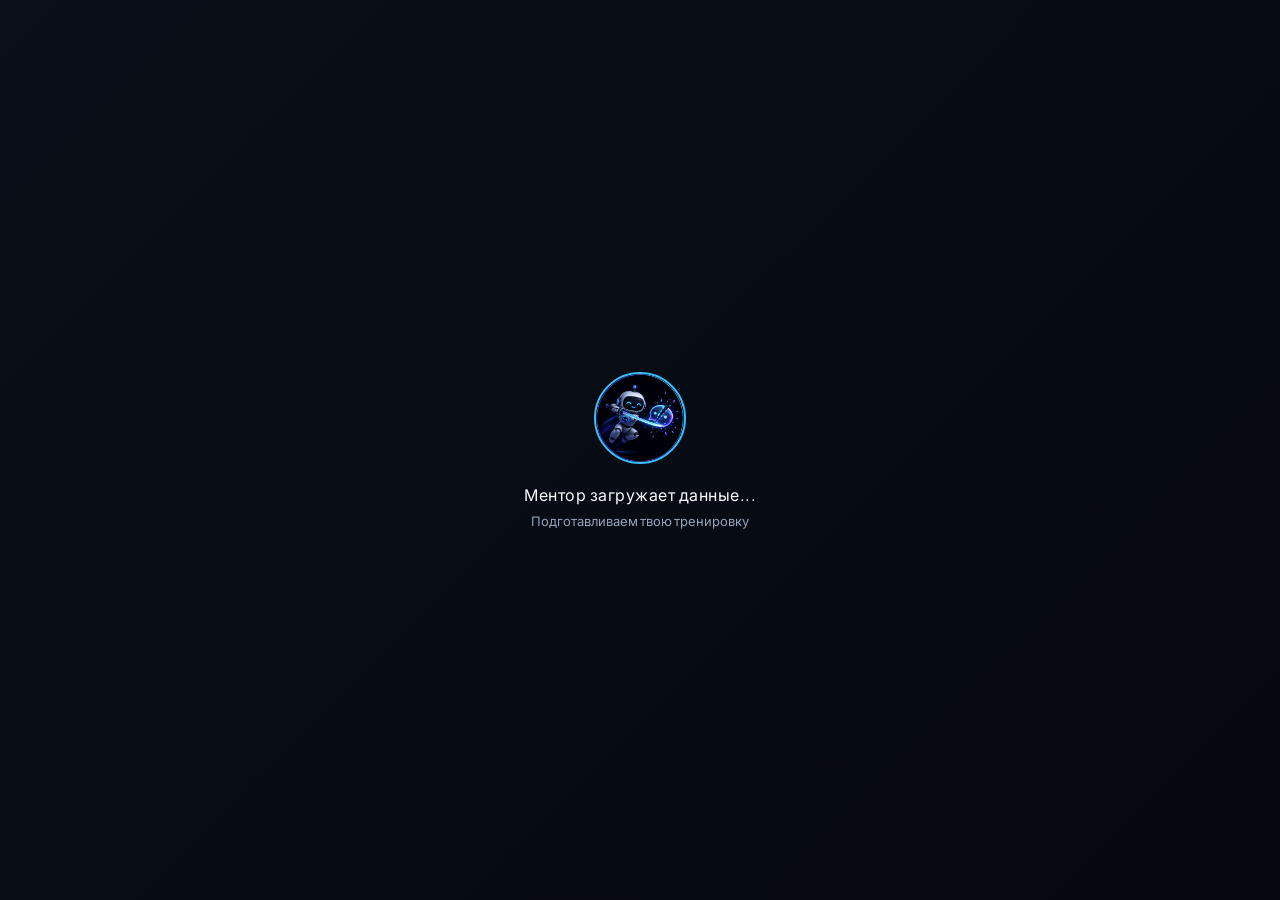
==== commit ed6f23df: "31.07.26 version" ====
--- a/index.html
+++ b/index.html
@@ -11,22 +11,48 @@
 <link rel="preconnect" href="https://fonts.gstatic.com" crossorigin>
 <link href="https://fonts.googleapis.com/css2?family=Inter:wght@400;500;600;700&family=Plus+Jakarta+Sans:wght@500;600;700&display=swap" rel="stylesheet">
 
-    <link rel="stylesheet" href="frontend/css/style.css?v=1.5">
-    <link rel="stylesheet" href="frontend/css/cards.css?v=1.1">
-    <link rel="stylesheet" href="frontend/css/buttons.css?v=1.9">
-    <link rel="stylesheet" href="frontend/css/progressBars.css?v=1.6">
+    <link rel="stylesheet" href="frontend/css/style.css?v=1.8">
+    <link rel="stylesheet" href="frontend/css/cards.css?v=7">
+    <link rel="stylesheet" href="frontend/css/buttons.css?v=3">
+    <link rel="stylesheet" href="frontend/css/progressBars.css?v=1.1">
 
 </head>
 <body>
 
-    <!-- ЭКРАН ЗАГРУЗКИ -->
-    <div id="screen-loading" class="screen active">
-        <div class="loader">
-            <span style="font-size: 40px;">⏳</span>
-            <p>Загрузка ИИ-Ментора...</p>
-        </div>
-    </div>
-
+<!-- 🔥 КРАСИВЫЙ ЭКРАН ЗАГРУЗКИ С МЕНТОРОМ -->
+<div id="app-loading-screen" style="position: fixed; top: 0; left: 0; width: 100%; height: 100%; background: linear-gradient(135deg, rgba(10, 15, 25, 0.98) 0%, rgba(5, 8, 14, 1) 100%); display: flex; flex-direction: column; align-items: center; justify-content: center; z-index: 99999; transition: opacity 0.4s ease; box-sizing: border-box;">
+
+    <style>
+        @keyframes mentorPulseGlow {
+            0% { transform: scale(1); box-shadow: 0 0 0 0 rgba(56, 189, 248, 0.4); }
+            50% { transform: scale(1.05); box-shadow: 0 0 25px 10px rgba(56, 189, 248, 0.2); }
+            100% { transform: scale(1); box-shadow: 0 0 0 0 rgba(56, 189, 248, 0.4); }
+        }
+        @keyframes loadingDots {
+            0% { content: '.'; }
+            33% { content: '..'; }
+            66% { content: '...'; }
+        }
+        .loading-dots::after {
+            content: '...';
+            animation: loadingDots 1.5s infinite steps(4, end);
+        }
+    </style>
+
+    <!-- Аватар ментора с пульсацией -->
+    <div style="width: 88px; height: 88px; border-radius: 50%; border: 2px solid #38bdf8; display: flex; align-items: center; justify-content: center; overflow: hidden; margin-bottom: 20px; animation: mentorPulseGlow 2s infinite ease-in-out; background: rgba(56, 189, 248, 0.1);">
+        <img src="frontend/img/mentor.jpg" alt="Mentor" style="width: 100%; height: 100%; object-fit: cover;">
+    </div>
+
+    <!-- Текст загрузки -->
+    <div style="font-size: 16px; font-weight: 600; color: var(--text-color, #fff); margin-bottom: 8px; letter-spacing: 0.5px;">
+        Ментор загружает данные<span class="loading-dots"></span>
+    </div>
+
+    <div style="font-size: 13px; color: var(--hint-color, rgba(255,255,255,0.5));">
+        Подготавливаем твою тренировку
+    </div>
+</div>
     <!-- ЭКРАН ОНБОРДИНГА -->
     <div id="screen-onboarding" class="screen">
         <div class="card">
@@ -79,38 +105,32 @@
             </div>
             <div id="output-area" style="flex: 1; overflow-y: auto; padding: 12px; display: flex; flex-direction: column; gap: 10px; box-sizing: border-box;">
 
-                <!-- 1. МИНИ-ПЛАШКА СТАТИСТИКИ (На всю ширину) -->
+<!-- 1. МИНИ-ПЛАШКА СТАТИСТИКИ (На всю ширину) -->
 <div id="mini-profile" style="display: none; display: flex; align-items: center; justify-content: space-between; padding: 4px 0px; gap: 10px; width: 100%; box-sizing: border-box;">
-                    <!-- Аватар пользователя слева -->
-                    <div id="mp-avatar" style="font-size: 16px; display: flex; align-items: center; justify-content: center; background: rgba(255, 255, 255, 0.05); border: 1px solid rgba(255, 255, 255, 0.12); border-radius: 50%; width: 40px; height: 40px; flex-shrink: 0; overflow: hidden; box-shadow: inset 0 2px 4px rgba(0,0,0,0.25);">👤</div>
-
-                    <!-- Центральная плашка со статами (растягивается) -->
-                    <div style="display: flex; align-items: center; justify-content: center; gap: 10px; background: rgba(255, 255, 255, 0.03); border: 1px solid rgba(255, 255, 255, 0.08); border-radius: 14px; padding: 6px 16px; font-size: 13px; font-weight: 600; flex: 1;">
-                        <div id="mp-diff" style="background: rgba(255, 255, 255, 0.06); width: 26px; height: 26px; border-radius: 50%; display: flex; align-items: center; justify-content: center; font-size: 11px; border: 1px solid rgba(255, 255, 255, 0.1);">A1</div>
-                        <span id="mp-lang" style="font-size: 15px;">🇬🇧</span>
-                        <span><b id="mp-words">0</b> слов</span>
-                        <span style="opacity: 0.25; margin: 0 2px;">•</span>
-                        <span>🔥 <span id="mp-streak">7</span></span>
-                    </div>
-
-                    <!-- Кнопка настроек справа -->
-                    <div class="convex-icon icon-btn" onclick="showSettingsMode()" title="Настройки" style="width: 40px; height: 40px; border-radius: 14px; cursor: pointer; display: flex; align-items: center; justify-content: center; flex-shrink: 0;">
-                        <svg width="18" height="18" viewBox="0 0 24 24" fill="none" stroke="currentColor" stroke-width="2" stroke-linecap="round" stroke-linejoin="round"><path d="M12.22 2h-.44a2 2 0 0 0-2 2v.18a2 2 0 0 1-1.13 1.57l-.31.13a2 2 0 0 1-2.43-.9l-.22-.38a2 2 0 0 0-2.73-.73l-.38.22a2 2 0 0 0-.73 2.73l.13.31a2 2 0 0 1-1.57 1.13H4a2 2 0 0 0-2 2v.44a2 2 0 0 0 2 2h.18a2 2 0 0 1 1.57 1.13l.13.31a2 2 0 0 1-.9 2.43l-.38.22a2 2 0 0 0-.73 2.73l.22.38a2 2 0 0 0 2.73.73l.31-.13a2 2 0 0 1 1.13-1.57V20a2 2 0 0 0 2 2h.44a2 2 0 0 0 2-2v-.18a2 2 0 0 1 1.13-1.57l.31-.13a2 2 0 0 1 2.43.9l.22.38a2 2 0 0 0 2.73.73l.38-.22a2 2 0 0 0 .73-2.73l-.13-.31a2 2 0 0 1 1.57-1.13H20a2 2 0 0 0 2-2v-.44a2 2 0 0 0-2-2h-.18a2 2 0 0 1-1.57-1.13l-.13-.31a2 2 0 0 1 .9-2.43l.38-.22a2 2 0 0 0 .73-2.73l-.22-.38a2 2 0 0 0-2.73-.73l-.31.13a2 2 0 0 1-1.13 1.57V4a2 2 0 0 0-2-2z"></path><circle cx="12" cy="12" r="3"></circle></svg>
-                    </div>
-                </div>
+    <!-- Аватар пользователя слева -->
+    <div id="mp-avatar" style="font-size: 16px; display: flex; align-items: center; justify-content: center; background: rgba(255, 255, 255, 0.05); border: 1px solid rgba(255, 255, 255, 0.12); border-radius: 50%; width: 40px; height: 40px; flex-shrink: 0; overflow: hidden; box-shadow: inset 0 2px 4px rgba(0,0,0,0.25);">👤</div>
+
+    <!-- Центральная плашка со статами (растянута через space-between) -->
+    <div style="display: flex; align-items: center; justify-content: space-between; background: rgba(255, 255, 255, 0.03); border: 1px solid rgba(255, 255, 255, 0.08); border-radius: 14px; padding: 6px 16px; font-size: 13px; font-weight: 600; flex: 1; box-sizing: border-box;">
+        <div id="mp-diff" style="background: rgba(200, 200, 200, 0.06);color: #c4aff3; width: 26px; height: 26px; border-radius: 50%; display: flex; align-items: center; justify-content: center; font-size: 11px; border: 1px solid rgba(255, 255, 255, 0.1);">A1</div>
+        <span style="color: #f9e59e;">  &nbsp Слова: &nbsp   <b id="mp-words">0</b> </span>
+        <span id="mp-lang" style="font-size: 16px;">🇬🇧</span>
+    </div>
+
+    <!-- Кнопка настроек справа -->
+    <div id="settings-btn-icon" class="convex-icon icon-btn icon-dark" onclick="showSettingsMode()" title="Настройки" style="width: 40px; height: 40px; cursor: pointer; display: flex; align-items: center; justify-content: center; flex-shrink: 0;"></div>
+</div>
 
                 <!-- 2. ПРОГРЕСС-БАРЫ (На всю ширину) -->
 <div id="progress-banner-block" style="width: 100%; box-sizing: border-box;"></div>
-                <!-- 🔥 ГЛАВНОЕ МЕНЮ ИЗ 6 КАРТОЧЕК С ЛЕГКИМИ ИКОНКАМИ -->
- <!-- 🔥 ГЛАВНОЕ МЕНЮ ИЗ 6 КАРТОЧЕК -->
-<!-- 🔥 ГЛАВНОЕ МЕНЮ ИЗ 6 КАРТОЧЕК -->
+                <!-- 🔥 ГЛАВНОЕ МЕНЮ ИЗ 6 КАРТОЧЕК -->
 <div id="main-menu-cards" style="display: grid; grid-template-columns: repeat(3, 1fr); gap: 10px; width: 100%; box-sizing: border-box; margin-top: 2px;">
 
     <!-- ================= ВЕРХНИЙ РЯД (Желтоватые / теплые оттенки) ================= -->
 
     <!-- 1. Тренировка -->
     <div class="menu-card" onclick="showTrainingMenu()">
-        <div class="convex-icon" style="color: #f3e5ab; border-color: rgba(243, 229, 171, 0.25);">
+        <div class="convex-icon icon-yellow-1">
             <svg width="24" height="24" viewBox="0 0 24 24" fill="none" stroke="currentColor" stroke-width="2"><circle cx="12" cy="12" r="10"></circle><polyline points="12 6 12 12 16 14"></polyline></svg>
         </div>
         <div class="menu-title">Тренировка</div>
@@ -118,7 +138,7 @@
 
     <!-- 2. Интенсив -->
     <div class="menu-card" onclick="showIntensitySetupMode()">
-        <div class="convex-icon" style="color: #f7dec9; border-color: rgba(247, 222, 201, 0.25);">
+        <div class="convex-icon icon-yellow-2">
             <svg width="24" height="24" viewBox="0 0 24 24" fill="none" stroke="currentColor" stroke-width="2"><polyline points="23 6 13.5 15.5 8.5 10.5 1 18"></polyline><polyline points="17 6 23 6 23 12"></polyline></svg>
         </div>
         <div class="menu-title">Интенсив</div>
@@ -126,7 +146,7 @@
 
     <!-- 3. Словарь -->
     <div class="menu-card" onclick="showFullDictionary()">
-        <div class="convex-icon" style="color: #edd5b8; border-color: rgba(237, 213, 184, 0.25);">
+        <div class="convex-icon icon-yellow-3">
             <svg width="24" height="24" viewBox="0 0 24 24" fill="none" stroke="currentColor" stroke-width="2"><path d="M4 19.5v-15A2.5 2.5 0 0 1 6.5 2H20v20H6.5a2.5 2.5 0 0 1-2.5-2.5Z"></path><path d="M6 6h10M6 10h10"></path></svg>
         </div>
         <div class="menu-title">Словарь</div>
@@ -136,7 +156,7 @@
 
     <!-- 4. Фразы -->
     <div class="menu-card" onclick="showNewTaskMode()">
-        <div class="convex-icon" style="color: #d8b4fe; border-color: rgba(216, 180, 254, 0.25);">
+        <div class="convex-icon icon-purple-1">
             <svg width="24" height="24" viewBox="0 0 24 24" fill="none" stroke="currentColor" stroke-width="2"><path d="M21 15a2 2 0 0 1-2 2H7l-4 4V5a2 2 0 0 1 2-2h14a2 2 0 0 1 2 2z"></path></svg>
         </div>
         <div class="menu-title">Фразы</div>
@@ -144,7 +164,7 @@
 
     <!-- 5. Грамматика -->
     <div class="menu-card" onclick="showGrammarMenu()">
-        <div class="convex-icon" style="color: #c4b5fd; border-color: rgba(196, 181, 253, 0.25);">
+        <div class="convex-icon icon-purple-2">
             <svg width="24" height="24" viewBox="0 0 24 24" fill="none" stroke="currentColor" stroke-width="2"><path d="M14 2H6a2 2 0 0 0-2 2v16a2 2 0 0 0 2 2h12a2 2 0 0 0 2-2V8z"></path><polyline points="14 2 14 8 20 8"></polyline><line x1="16" y1="13" x2="8" y2="13"></line><line x1="16" y1="17" x2="8" y2="17"></line></svg>
         </div>
         <div class="menu-title">Грамматика</div>
@@ -152,7 +172,7 @@
 
     <!-- 6. Текст (Чтение) -->
     <div class="menu-card" onclick="handleTextCardClick()">
-        <div class="convex-icon" style="color: #93c5fd; border-color: rgba(147, 197, 253, 0.25);">
+        <div class="convex-icon icon-purple-3">
             <svg width="24" height="24" viewBox="0 0 24 24" fill="none" stroke="currentColor" stroke-width="2"><path d="M14 2H6a2 2 0 0 0-2 2v16a2 2 0 0 0 2 2h12a2 2 0 0 0 2-2V8z"></path><polyline points="14 2 14 8 20 8"></polyline><line x1="12" y1="18" x2="12" y2="12"></line><line x1="9" y1="15" x2="15" y2="15"></line></svg>
         </div>
         <div class="menu-title">Текст</div>
@@ -324,7 +344,7 @@
             <div id="rule-modal-content" style="font-size: 15px; color: var(--text-color); line-height: 1.5; background: rgba(112, 132, 153, 0.1); padding: 15px; border-radius: 12px; border: 1px solid rgba(112, 132, 153, 0.2); margin-bottom: 20px;"></div>
 
             <!-- Кнопка старта тренировки с иконкой (Интенсив - зеленая) -->
-            <button id="rule-modal-train-btn" class="btn-glass btn-glass-green">
+            <button id="rule-modal-train-btn" class="btn-glass btn-glass-purple">
                 <span id="rule-train-icon" style="display: flex; align-items: center; justify-content: center; width: 22px; height: 22px;"></span>
                 <span>Тренировать правило</span>
             </button>
@@ -390,23 +410,23 @@
 
 
     <script src="frontend/js/api.js?v=1.0.9"></script>
-    <script src="frontend/js/icons.js"></script>
+    <script src="frontend/js/icons.js?v=1.0.2"></script>
     <script src="frontend/js/onboarding.js?v=1.0.7"></script>
-    <script src="frontend/js/tasks.js?v=1.5"></script>
+    <script src="frontend/js/tasks.js?v=1"></script>
     <script src="frontend/js/add_word.js?v=1.0.9"></script>
-    <script src="frontend/js/training.js?v=9"></script>
-    <script src="frontend/js/image_words.js?v=1.0.8"></script>
-    <script src="frontend/js/grammar.js?v=3"></script>
-    <script src="frontend/js/dictionary.js?v=8"></script>
+    <script src="frontend/js/training.js?v=5"></script>
+    <script src="frontend/js/image_words.js?v=1.2"></script>
+    <script src="frontend/js/grammar.js?v=7"></script>
+    <script src="frontend/js/dictionary.js?v=6"></script>
     <script src="frontend/js/chat.js?v=1.0.4"></script>
     <script src="frontend/js/idioms_db.js?v=1.2"></script>
-    <script src="frontend/js/progress_bars.js?v=5"></script>
-
-    <script src="frontend/js/app.js?v=1.5"></script>
-    <script src="frontend/js/settings.js?v=1.6"></script>
-    <script src="frontend/js/intensity.js?v=1.4"></script>
+    <script src="frontend/js/progress_bars.js?v=3"></script>
+
+    <script src="frontend/js/app.js?v=7"></script>
+    <script src="frontend/js/settings.js?v=1.7"></script>
+    <script src="frontend/js/intensity.js?v=8"></script>
     <script src="frontend/js/translator.js?v=1"></script>
-    <script src="frontend/js/reader.js?v6"></script>
+    <script src="frontend/js/reader.js?v1.6"></script>
 
 </body>
 </html>
--- a/frontend/css/style.css
+++ b/frontend/css/style.css
@@ -264,4 +264,16 @@
 
 .icon-btn:active {
     transform: scale(0.95);
+}
+
+/* ==========================================
+   ПРИНУДИТЕЛЬНЫЙ СБРОС ВСЕГО ЖИРНОГО ШРИФТА
+   ========================================== */
+[style*="font-weight"],
+#main-menu-cards *,
+#main-menu-cards,
+.pb-main-container *,
+.dict-word-card *,
+h1, h2, h3, h4, h5, h6 {
+    font-weight: 400 !important;
 }
--- a/frontend/css/cards.css
+++ b/frontend/css/cards.css
@@ -1,6 +1,13 @@
 /* ==========================================
    МАТОВОЕ СТЕКЛО С АКЦЕНТОМ СЛЕВА СВЕРХУ И ПРИГЛУШЕННЫМ НИЗОМ
    ========================================== */
+/* 1. Шестеренка настроек цвет */
+.icon-dark {
+border-radius: 14px;
+    border: 1px solid rgba(255, 255, 255, 0.01);
+    background: linear-gradient(135deg, rgba(180, 51, 255, 0.01) 0%, transparent 100%) !important;
+        color: #545556  ;
+}
 
 /* 1. Большие карточки (экран онбординга) */
 .card {
@@ -31,25 +38,34 @@
 }
 
 /* ==========================================
-   КАРТОЧКИ МЕНЮ (Из референса)
+   КАРТОЧКИ МЕНЮ (Идеальный квадрат, как на скриншоте)
    ========================================== */
 .menu-card {
-    background: linear-gradient(135deg, rgba(40, 55, 80, 0.4) 0%, rgba(12, 18, 28, 0.5) 100%);
+    background-image:
+        radial-gradient(circle at 30% 0%, rgba(255, 255, 255, 0.08) 0%, transparent 70%),
+        linear-gradient(135deg, rgba(40, 55, 80, 0.4) 0%, rgba(12, 18, 28, 0.5) 100%);
     backdrop-filter: blur(20px);
     -webkit-backdrop-filter: blur(20px);
+
     border: 1px solid rgba(255, 255, 255, 0.12);
     border-radius: 20px;
-    padding: 20px 10px;
+
+    /* 🔥 Жестко задаем пропорции 1:1, чтобы карточки были идеальными квадратами */
+    aspect-ratio: 1 / 1;
+    padding: 10px;
+    gap: 12px;
+
     display: flex;
     flex-direction: column;
     align-items: center;
     justify-content: center;
-    gap: 12px;
     cursor: pointer;
+
     box-shadow:
-        0 10px 25px rgba(0, 0, 0, 0.25),
-        inset 0 1px 1px rgba(255, 255, 255, 0.2),
-        inset 0 -1px 2px rgba(0, 0, 0, 0.15);
+        0 10px 25px rgba(0, 0, 0, 0.3),
+        inset 0 2px 4px rgba(255, 255, 255, 0.15),
+        inset 0 -2px 4px rgba(0, 0, 0, 0.2);
+
     position: relative;
     overflow: hidden;
     transition: all 0.2s ease;
@@ -69,33 +85,87 @@
 
 .menu-card:active {
     transform: scale(0.96);
-    box-shadow: 0 4px 12px rgba(0, 0, 0, 0.25), inset 0 1px 2px rgba(0,0,0,0.3);
-}
-
-/* Иконка внутри карточки */
+    box-shadow: 0 4px 12px rgba(0, 0, 0, 0.25), inset 0 2px 4px rgba(0,0,0,0.3);
+}
+
+/* ==========================================
+   КОНТЕЙНЕР ИКОНКИ (Маленькая подложка, без свечения)
+   ========================================== */
 .menu-card .convex-icon {
-    width: 54px;
-    height: 54px;
-    /* Убедимся, что стили convex-icon применяются правильно, если они не заданы глобально */
-    background: linear-gradient(135deg, rgba(255, 255, 255, 0.07) 0%, rgba(255, 255, 255, 0.02) 100%);
-    border: 1px solid rgba(255, 255, 255, 0.16);
-    border-radius: 18px;
+    /* Возвращаем компактный размер */
+    width: 40px;
+    height: 40px;
+    border-radius: 13px;
     display: flex;
     align-items: center;
     justify-content: center;
-    color: #e6d3c3; /* Цвет иконок из референса */
+
+
+    /* Базовая прозрачность */
+background: linear-gradient(135deg, rgba(255, 255, 255, 0.1) 0%, transparent 100%);
+    /* Обычная стеклянная тень (без цветного свечения) */
     box-shadow:
-        0 6px 16px rgba(0, 0, 0, 0.2),
-        inset 0 1px 2px rgba(255, 255, 255, 0.3),
-        inset 0 -1px 2px rgba(0, 0, 0, 0.15);
-}
+        0 6px 12px rgba(0, 0, 0, 0.15),
+        inset 0 1px 1px rgba(255, 255, 255, 0.2);
+}
+
+/* Пропорциональный размер самой SVG-иконки внутри подложки */
+.menu-card .convex-icon svg {
+    width: 25px;
+    height: 25px;
+
+
+    /* 🔥 ВОЗВРАЩАЕМ ОРИГИНАЛЬНЫЙ БЕЖЕВЫЙ ЦВЕТ ДЛЯ САМОЙ ИКОНКИ */
+
+
+
+}
+
+
 
 /* Текст внутри карточки */
 .menu-title {
-    font-size: 13px;
+    font-size: 11px;
     font-weight: 500;
     color: var(--text-color); /* Используем переменную из твоей темы */
 }
+/* ==========================================
+   ОТТЕНКИ ЖЁЛТОГО ДЛЯ СЛОВ (Насыщенные, только контур и SVG)
+   ========================================== */
+/* --- Оттенки Жёлтого --- */
+.icon-yellow-1 {
+    background: linear-gradient(135deg, rgba(200, 200, 20, 0.12) 0%, transparent 100%) !important;
+    color: #f9e59e
+
+}
+
+.icon-yellow-2 {
+    background: linear-gradient(135deg, rgba(255, 170, 0, 0.12) 0%, transparent 100%) !important;
+    color: #fbf1d1
+}
+
+.icon-yellow-3 {
+    background: linear-gradient(135deg, rgba(255, 136, 0, 0.12) 0%, transparent 100%) !important;
+    color: #ffffff;
+}
+
+/* --- Оттенки Фиолетового --- */
+.icon-purple-1 {
+    background: linear-gradient(135deg, rgba(196, 102, 255, 0.12) 0%, transparent 100%) !important;
+  color: #c4aff3
+}
+
+.icon-purple-2 {
+    background: linear-gradient(135deg, rgba(224, 68, 255, 0.12) 0%, transparent 100%) !important;
+
+}
+
+.icon-purple-3 {
+    background: linear-gradient(135deg, rgba(140, 51, 255, 0.12) 0%, transparent 100%) !important;
+        color: #ffffff;
+}
+
+
 
 /* ==========================================
    КОНТЕЙНЕРЫ ИЗОБРАЖЕНИЙ И СКЕЛЕТОН
@@ -310,4 +380,85 @@
     display: flex;
     align-items: center;
     justify-content: center;
+}
+
+/* ==========================================
+   ПЛАШКИ ЗАДАНИЙ (СЛОВО И ТЕМА) - Уменьшенные
+   ========================================== */
+.task-word-badge {
+    font-size: 11px; /* Уменьшили базовый размер шрифта */
+    background: linear-gradient(135deg, rgba(243, 229, 171, 0.01) 0%, rgba(212, 181, 149, 0.05) 100%);
+    padding: 8px 12px; /* Уменьшили внутренние отступы блоков */
+    border-radius: 10px;
+    border: 1px solid rgba(243, 229, 171, 0.15);
+    border-left: 4px solid rgba(243, 240, 240, 0.3);
+    text-align: left;
+    width: 100%;
+    box-sizing: border-box;
+}
+
+/* Подзаголовок "Слово:" */
+.task-word-badge b {
+    color: #fef3c7;
+    font-size: 11px; /* Принудительно задаем компактный размер */
+}
+
+/* Сам текст слова */
+.task-word-badge i {
+    color: #ffffff;
+    font-size: 12px; /* Чуть аккуратнее для значения */
+}
+
+.task-rule-badge {
+    cursor: pointer;
+    font-size: 11px; /* Уменьшили базовый размер шрифта */
+    background: linear-gradient(135deg, rgba(147, 145, 234, 0.03) 0%, rgba(76, 29, 149, 0.01) 100%);
+    padding: 8px 12px; /* Уменьшили внутренние отступы блоков */
+    border-radius: 10px;
+    border: 1px solid rgba(216, 220, 254, 0.1);
+    border-left: 4px solid rgba(243, 240, 240, 0.3);
+    text-align: left;
+    width: 100%;
+    box-sizing: border-box;
+    transition: all 0.2s;
+    display: flex;
+    justify-content: space-between;
+    align-items: center;
+    box-shadow: inset 0 1px 1px rgba(255, 255, 255, 0.02);
+}
+
+/* Подзаголовок "Тема:" */
+.task-rule-badge b {
+    color: #ad97c6;
+    font-size: 11px;
+}
+
+/* Сам текст темы */
+.task-rule-badge i {
+    color: #ffffff;
+    font-size: 12px;
+}
+
+.task-rule-badge:hover {
+    background: linear-gradient(135deg, rgba(147, 51, 234, 0.06) 0%, rgba(76, 29, 149, 0.03) 100%);
+}
+
+/* 🔥 Уменьшенная пульсирующая иконка */
+.task-rule-badge .info-pulse-badge {
+    width: 24px;  /* Уменьшили ширину контейнера кнопки */
+    height: 24px; /* Уменьшили высоту контейнера кнопки */
+    border-color: rgba(233, 213, 255, 0.5);
+    color: #e9d5ff;
+    background: rgba(196, 102, 255, 0.12);
+}
+
+/* Уменьшаем саму SVG-иконку «i» внутри кнопки */
+.task-rule-badge .info-pulse-badge svg {
+    width: 11px;
+    height: 11px;
+}
+
+.task-rule-badge .info-pulse-badge::before,
+.task-rule-badge .info-pulse-badge::after {
+    border: 1px solid rgba(233, 213, 255, 0.4);
 }
--- a/frontend/css/buttons.css
+++ b/frontend/css/buttons.css
@@ -37,7 +37,7 @@
 
 /* 🟣 Фиолетовая тема (для Словаря / сохранения) */
 .btn-glass-purple {
-    background: linear-gradient(135deg, rgba(147, 51, 234, 0.25) 0%, rgba(76, 29, 149, 0.35) 100%);
+    background: linear-gradient(135deg, rgba(200, 111, 255, 0.1) 0%, rgba(116, 69, 189, 0.2) 100%);
     border-color: rgba(216, 180, 254, 0.3);
     color: #f3e8ff;
 }
@@ -63,6 +63,16 @@
 }
 .btn-glass-blue:hover {
     background: linear-gradient(135deg, rgba(14, 165, 233, 0.35) 0%, rgba(3, 105, 161, 0.45) 100%);
+}
+
+/* 🟡 Кремовая / Теплая тема (под стиль карточек слов и прогресс-бара) */
+.btn-glass-cream {
+    background: linear-gradient(135deg, rgba(243, 229, 171, 0.1) 0%, rgba(212, 181, 149, 0.05) 100%);
+    border-color: rgba(243, 229, 171, 0.1);
+    color: #fef3c7;
+}
+.btn-glass-cream:hover {
+    background: linear-gradient(135deg, rgba(243, 229, 171, 0.32) 0%, rgba(212, 181, 149, 0.4) 100%);
 }
 
 /* ⚪ Нейтральная тема (для кнопок Закрыть / Отмена) */
@@ -294,4 +304,5 @@
     background: hsla(var(--dynamic-hue), 70%, 50%, 0.15);
     border: 1px solid hsla(var(--dynamic-hue), 70%, 50%, 0.35);
     color: hsl(var(--dynamic-hue), 80%, 75%);
-}+}
+
--- a/frontend/css/progressBars.css
+++ b/frontend/css/progressBars.css
@@ -44,12 +44,14 @@
 
 .pb-title {
     color: #ffffff;
-    font-weight: 500;
+    font-weight: 300;
+    font-size: 11px;
 }
 
 .pb-value {
     color: #ffffff;
     font-weight: 600;
+    font-size: 11px;
 }
 
 .pb-track {
@@ -70,6 +72,15 @@
     transition: width 0.4s ease-out;
 }
 
+/* Новый класс для нижнего бара (фиолетовый, под цвет карточек фраз) */
+.pb-fill-purple {
+    height: 100%;
+    background: linear-gradient(90deg, #755C93, #d8b4fe);
+    border-radius: 4px;
+    box-shadow: 0 0 10px rgba(196, 102, 255, 0.4);
+    transition: width 0.4s ease-out;
+}
+
 .pb-avatar {
     width: 76px;
     height: 76px;
@@ -82,4 +93,49 @@
     overflow: hidden;
     flex-shrink: 0;
     box-shadow: inset 0 2px 4px rgba(0,0,0,0.25), 0 8px 20px rgba(0,0,0,0.25);
+}
+
+/* 🔥 Анимация покачивания мыслей ментора */
+@keyframes ai-bubble-float {
+    0%, 100% { transform: translateY(0) scale(1); }
+    50% { transform: translateY(-4px) scale(1.02); }
+}
+
+/* 🔥 Отдельный класс для аватарки ментора в режиме раздумий (можно легко заменить картинку) */
+.pb-avatar-thinking {
+    width: 76px;
+    height: 76px;
+    border-radius: 50%;
+    background: rgba(255, 255, 255, 0.03);
+    border: 2px solid #38bdf8; /* Подсветка во время работы ИИ */
+    display: flex;
+    align-items: center;
+    justify-content: center;
+    overflow: hidden;
+    flex-shrink: 0;
+    box-shadow: 0 0 15px rgba(56, 189, 248, 0.4);
+    animation: ai-bubble-float 2s ease-in-out infinite;
+}
+
+/* 🔥 Стиль для анимированного облачка мыслей */
+.ai-thought-bubble {
+    position: fixed;
+    top: 65px;
+    left: 50%;
+    transform: translateX(-50%) translateY(-10px);
+    background: linear-gradient(135deg, rgba(20, 30, 45, 0.95), rgba(10, 15, 22, 0.98));
+    backdrop-filter: blur(16px);
+    -webkit-backdrop-filter: blur(16px);
+    border: 1px solid rgba(56, 189, 248, 0.3);
+    border-radius: 20px;
+    padding: 10px 18px;
+    display: flex;
+    align-items: center;
+    gap: 12px;
+    box-shadow: 0 15px 35px rgba(0,0,0,0.6);
+    z-index: 5000;
+    opacity: 0;
+    pointer-events: none;
+    transition: all 0.3s cubic-bezier(0.34, 1.56, 0.64, 1);
+    animation: ai-bubble-float 3s ease-in-out infinite;
 }
